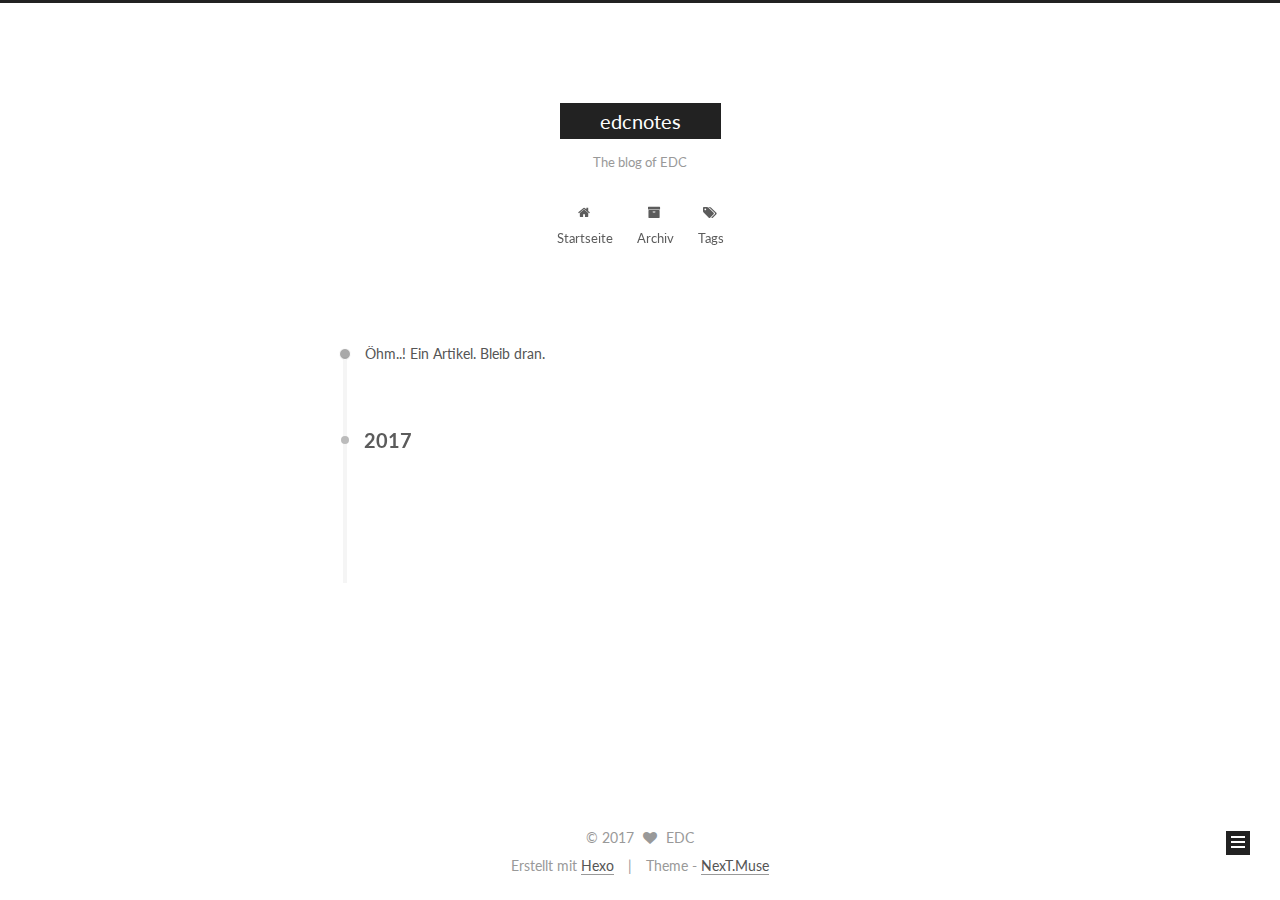
==== archives/index.html @ 9cfd295d "Site updated: 2017-06-01 08:01:40" ====
<!doctype html>



  


<html class="theme-next muse use-motion" lang="zh-CN">
<head>
  <meta charset="UTF-8"/>
<meta http-equiv="X-UA-Compatible" content="IE=edge" />
<meta name="viewport" content="width=device-width, initial-scale=1, maximum-scale=1"/>






<meta http-equiv="Cache-Control" content="no-transform" />
<meta http-equiv="Cache-Control" content="no-siteapp" />















  
  
  <link href="/lib/fancybox/source/jquery.fancybox.css?v=2.1.5" rel="stylesheet" type="text/css" />




  
  
  
  

  
    
    
  

  

  

  

  

  
    
    
    <link href="//fonts.googleapis.com/css?family=Lato:300,300italic,400,400italic,700,700italic&subset=latin,latin-ext" rel="stylesheet" type="text/css">
  






<link href="/lib/font-awesome/css/font-awesome.min.css?v=4.6.2" rel="stylesheet" type="text/css" />

<link href="/css/main.css?v=5.1.1" rel="stylesheet" type="text/css" />


  <meta name="keywords" content="Hexo, NexT" />








  <link rel="shortcut icon" type="image/x-icon" href="/favicon.ico?v=5.1.1" />






<meta name="description" content="Just testing……">
<meta property="og:type" content="website">
<meta property="og:title" content="edcnotes">
<meta property="og:url" content="http://edwccc.xyz/archives/index.html">
<meta property="og:site_name" content="edcnotes">
<meta property="og:description" content="Just testing……">
<meta name="twitter:card" content="summary">
<meta name="twitter:title" content="edcnotes">
<meta name="twitter:description" content="Just testing……">



<script type="text/javascript" id="hexo.configurations">
  var NexT = window.NexT || {};
  var CONFIG = {
    root: '/',
    scheme: 'Muse',
    sidebar: {"position":"left","display":"post","offset":12,"offset_float":0,"b2t":false,"scrollpercent":false},
    fancybox: true,
    motion: true,
    duoshuo: {
      userId: '0',
      author: 'Author'
    },
    algolia: {
      applicationID: '',
      apiKey: '',
      indexName: '',
      hits: {"per_page":10},
      labels: {"input_placeholder":"Search for Posts","hits_empty":"We didn't find any results for the search: ${query}","hits_stats":"${hits} results found in ${time} ms"}
    }
  };
</script>



  <link rel="canonical" href="http://edwccc.xyz/archives/"/>





  <title>Archiv | edcnotes</title>
</head>

<body itemscope itemtype="http://schema.org/WebPage" lang="zh-CN">

  















  
  
    
  

  <div class="container sidebar-position-left  page-archive  ">
    <div class="headband"></div>

    <header id="header" class="header" itemscope itemtype="http://schema.org/WPHeader">
      <div class="header-inner"><div class="site-brand-wrapper">
  <div class="site-meta ">
    

    <div class="custom-logo-site-title">
      <a href="/"  class="brand" rel="start">
        <span class="logo-line-before"><i></i></span>
        <span class="site-title">edcnotes</span>
        <span class="logo-line-after"><i></i></span>
      </a>
    </div>
      
        <p class="site-subtitle">The blog of EDC</p>
      
  </div>

  <div class="site-nav-toggle">
    <button>
      <span class="btn-bar"></span>
      <span class="btn-bar"></span>
      <span class="btn-bar"></span>
    </button>
  </div>
</div>

<nav class="site-nav">
  

  
    <ul id="menu" class="menu">
      
        
        <li class="menu-item menu-item-home">
          <a href="/" rel="section">
            
              <i class="menu-item-icon fa fa-fw fa-home"></i> <br />
            
            Startseite
          </a>
        </li>
      
        
        <li class="menu-item menu-item-archives">
          <a href="/archives" rel="section">
            
              <i class="menu-item-icon fa fa-fw fa-archive"></i> <br />
            
            Archiv
          </a>
        </li>
      
        
        <li class="menu-item menu-item-tags">
          <a href="/tags" rel="section">
            
              <i class="menu-item-icon fa fa-fw fa-tags"></i> <br />
            
            Tags
          </a>
        </li>
      

      
    </ul>
  

  
</nav>



 </div>
    </header>

    <main id="main" class="main">
      <div class="main-inner">
        <div class="content-wrap">
          <div id="content" class="content">
            

  <section id="posts" class="posts-collapse">
    <span class="archive-move-on"></span>

    <span class="archive-page-counter">
      
      
      
        
      
      Öhm..! Ein Artikel. Bleib dran.
    </span>

    

      
      
      

      
        
        <div class="collection-title">
          <h2 class="archive-year motion-element" id="archive-year-2017">2017</h2>
        </div>
      
      

      

  <article class="post post-type-normal" itemscope itemtype="http://schema.org/Article">
    <header class="post-header">

      <h2 class="post-title">
        
            <a class="post-title-link" href="/2017/05/30/hello-world/" itemprop="url">
              
                <span itemprop="name">Hello World</span>
              
            </a>
        
      </h2>

      <div class="post-meta">
        <time class="post-time" itemprop="dateCreated"
              datetime="2017-05-30T20:26:31+08:00"
              content="2017-05-30" >
          05-30
        </time>
      </div>

    </header>
  </article>



    

  </section>

  



          </div>
          


          

        </div>
        
          
  
  <div class="sidebar-toggle">
    <div class="sidebar-toggle-line-wrap">
      <span class="sidebar-toggle-line sidebar-toggle-line-first"></span>
      <span class="sidebar-toggle-line sidebar-toggle-line-middle"></span>
      <span class="sidebar-toggle-line sidebar-toggle-line-last"></span>
    </div>
  </div>

  <aside id="sidebar" class="sidebar">
    <div class="sidebar-inner">

      

      

      <section class="site-overview sidebar-panel sidebar-panel-active">
        <div class="site-author motion-element" itemprop="author" itemscope itemtype="http://schema.org/Person">
          <img class="site-author-image" itemprop="image"
               src="/images/avatar.gif"
               alt="EDC" />
          <p class="site-author-name" itemprop="name">EDC</p>
           
              <p class="site-description motion-element" itemprop="description">Just testing……</p>
          
        </div>
        <nav class="site-state motion-element">

          
            <div class="site-state-item site-state-posts">
              <a href="/archives">
                <span class="site-state-item-count">1</span>
                <span class="site-state-item-name">Artikel</span>
              </a>
            </div>
          

          

          

        </nav>

        

        <div class="links-of-author motion-element">
          
        </div>

        
        

        
        

        


      </section>

      

      

    </div>
  </aside>


        
      </div>
    </main>

    <footer id="footer" class="footer">
      <div class="footer-inner">
        <div class="copyright" >
  
  &copy; 
  <span itemprop="copyrightYear">2017</span>
  <span class="with-love">
    <i class="fa fa-heart"></i>
  </span>
  <span class="author" itemprop="copyrightHolder">EDC</span>
</div>


<div class="powered-by">
  Erstellt mit  <a class="theme-link" href="https://hexo.io">Hexo</a>
</div>

<div class="theme-info">
  Theme -
  <a class="theme-link" href="https://github.com/iissnan/hexo-theme-next">
    NexT.Muse
  </a>
</div>


        

        
      </div>
    </footer>

    
      <div class="back-to-top">
        <i class="fa fa-arrow-up"></i>
        
      </div>
    

  </div>

  

<script type="text/javascript">
  if (Object.prototype.toString.call(window.Promise) !== '[object Function]') {
    window.Promise = null;
  }
</script>









  












  
  <script type="text/javascript" src="/lib/jquery/index.js?v=2.1.3"></script>

  
  <script type="text/javascript" src="/lib/fastclick/lib/fastclick.min.js?v=1.0.6"></script>

  
  <script type="text/javascript" src="/lib/jquery_lazyload/jquery.lazyload.js?v=1.9.7"></script>

  
  <script type="text/javascript" src="/lib/velocity/velocity.min.js?v=1.2.1"></script>

  
  <script type="text/javascript" src="/lib/velocity/velocity.ui.min.js?v=1.2.1"></script>

  
  <script type="text/javascript" src="/lib/fancybox/source/jquery.fancybox.pack.js?v=2.1.5"></script>


  


  <script type="text/javascript" src="/js/src/utils.js?v=5.1.1"></script>

  <script type="text/javascript" src="/js/src/motion.js?v=5.1.1"></script>



  
  

  
  
    <script type="text/javascript" id="motion.page.archive">
      $('.archive-year').velocity('transition.slideLeftIn');
    </script>
  


  


  <script type="text/javascript" src="/js/src/bootstrap.js?v=5.1.1"></script>



  


  




	





  





  





  






  





  

  

  

  

  

  

</body>
</html>
---- css/main.css ----
/* normalize.css v3.0.2 | MIT License | git.io/normalize */
html {
  font-family: sans-serif; /* 1 */
  -ms-text-size-adjust: 100%; /* 2 */
  -webkit-text-size-adjust: 100%; /* 2 */
}
body {
  margin: 0;
}
article,
aside,
details,
figcaption,
figure,
footer,
header,
hgroup,
main,
menu,
nav,
section,
summary {
  display: block;
}
audio,
canvas,
progress,
video {
  display: inline-block; /* 1 */
  vertical-align: baseline; /* 2 */
}
audio:not([controls]) {
  display: none;
  height: 0;
}
[hidden],
template {
  display: none;
}
a {
  background-color: transparent;
}
a:active,
a:hover {
  outline: 0;
}
abbr[title] {
  border-bottom: 1px dotted;
}
b,
strong {
  font-weight: bold;
}
dfn {
  font-style: italic;
}
h1 {
  font-size: 2em;
  margin: 0.67em 0;
}
mark {
  background: #ff0;
  color: #000;
}
small {
  font-size: 80%;
}
sub,
sup {
  font-size: 75%;
  line-height: 0;
  position: relative;
  vertical-align: baseline;
}
sup {
  top: -0.5em;
}
sub {
  bottom: -0.25em;
}
img {
  border: 0;
}
svg:not(:root) {
  overflow: hidden;
}
figure {
  margin: 1em 40px;
}
hr {
  -moz-box-sizing: content-box;
  box-sizing: content-box;
  height: 0;
}
pre {
  overflow: auto;
}
code,
kbd,
pre,
samp {
  font-family: monospace, monospace;
  font-size: 1em;
}
button,
input,
optgroup,
select,
textarea {
  color: inherit; /* 1 */
  font: inherit; /* 2 */
  margin: 0; /* 3 */
}
button {
  overflow: visible;
}
button,
select {
  text-transform: none;
}
button,
html input[type="button"],
input[type="reset"],
input[type="submit"] {
  -webkit-appearance: button; /* 2 */
  cursor: pointer; /* 3 */
}
button[disabled],
html input[disabled] {
  cursor: default;
}
button::-moz-focus-inner,
input::-moz-focus-inner {
  border: 0;
  padding: 0;
}
input {
  line-height: normal;
}
input[type="checkbox"],
input[type="radio"] {
  box-sizing: border-box; /* 1 */
  padding: 0; /* 2 */
}
input[type="number"]::-webkit-inner-spin-button,
input[type="number"]::-webkit-outer-spin-button {
  height: auto;
}
input[type="search"] {
  -webkit-appearance: textfield; /* 1 */
  -moz-box-sizing: content-box;
  -webkit-box-sizing: content-box; /* 2 */
  box-sizing: content-box;
}
input[type="search"]::-webkit-search-cancel-button,
input[type="search"]::-webkit-search-decoration {
  -webkit-appearance: none;
}
fieldset {
  border: 1px solid #c0c0c0;
  margin: 0 2px;
  padding: 0.35em 0.625em 0.75em;
}
legend {
  border: 0; /* 1 */
  padding: 0; /* 2 */
}
textarea {
  overflow: auto;
}
optgroup {
  font-weight: bold;
}
table {
  border-collapse: collapse;
  border-spacing: 0;
}
td,
th {
  padding: 0;
}
::selection {
  background: #262a30;
  color: #fff;
}
body {
  position: relative;
  font-family: 'Lato', "PingFang SC", "Microsoft YaHei", sans-serif;
  font-size: 14px;
  line-height: 2;
  color: #555;
  background: #fff;
}
@media (max-width: 767px) {
  body {
    padding-right: 0 !important;
  }
}
@media (min-width: 768px) and (max-width: 991px) {
  body {
    padding-right: 0 !important;
  }
}
@media (min-width: 1600px) {
  body {
    font-size: 16px;
  }
}
h1,
h2,
h3,
h4,
h5,
h6 {
  margin: 0;
  padding: 0;
  font-weight: bold;
  line-height: 1.5;
  font-family: 'Lato', "PingFang SC", "Microsoft YaHei", sans-serif;
}
h2,
h3,
h4,
h5,
h6 {
  margin: 20px 0 15px;
}
h1 {
  font-size: 22px;
}
@media (max-width: 767px) {
  h1 {
    font-size: 18px;
  }
}
h2 {
  font-size: 20px;
}
@media (max-width: 767px) {
  h2 {
    font-size: 16px;
  }
}
h3 {
  font-size: 18px;
}
@media (max-width: 767px) {
  h3 {
    font-size: 14px;
  }
}
h4 {
  font-size: 16px;
}
@media (max-width: 767px) {
  h4 {
    font-size: 12px;
  }
}
h5 {
  font-size: 14px;
}
@media (max-width: 767px) {
  h5 {
    font-size: 10px;
  }
}
h6 {
  font-size: 12px;
}
@media (max-width: 767px) {
  h6 {
    font-size: 8px;
  }
}
p {
  margin: 0 0 25px 0;
}
a {
  color: #555;
  text-decoration: none;
  border-bottom: 1px solid #999;
  word-wrap: break-word;
}
a:hover {
  color: #222;
  border-bottom-color: #222;
}
blockquote {
  margin: 0;
  padding: 0;
}
img {
  display: block;
  margin: auto;
  max-width: 100%;
  height: auto;
}
hr {
  margin: 40px 0;
  height: 3px;
  border: none;
  background-color: #ddd;
  background-image: repeating-linear-gradient(-45deg, #fff, #fff 4px, transparent 4px, transparent 8px);
}
blockquote {
  padding: 0 15px;
  color: #666;
  border-left: 4px solid #ddd;
}
blockquote cite::before {
  content: "-";
  padding: 0 5px;
}
dt {
  font-weight: 700;
}
dd {
  margin: 0;
  padding: 0;
}
.text-left {
  text-align: left;
}
.text-center {
  text-align: center;
}
.text-right {
  text-align: right;
}
.text-justify {
  text-align: justify;
}
.text-nowrap {
  white-space: nowrap;
}
.text-lowercase {
  text-transform: lowercase;
}
.text-uppercase {
  text-transform: uppercase;
}
.text-capitalize {
  text-transform: capitalize;
}
.center-block {
  display: block;
  margin-left: auto;
  margin-right: auto;
}
.clearfix:before,
.clearfix:after {
  content: " ";
  display: table;
}
.clearfix:after {
  clear: both;
}
.pullquote {
  width: 45%;
}
.pullquote.left {
  float: left;
  margin-left: 5px;
  margin-right: 10px;
}
.pullquote.right {
  float: right;
  margin-left: 10px;
  margin-right: 5px;
}
.affix.affix.affix {
  position: fixed;
}
.translation {
  margin-top: -20px;
  font-size: 14px;
  color: #999;
}
.scrollbar-measure {
  width: 100px;
  height: 100px;
  overflow: scroll;
  position: absolute;
  top: -9999px;
}
.use-motion .motion-element {
  opacity: 0;
}
table {
  margin: 20px 0;
  width: 100%;
  border-collapse: collapse;
  border-spacing: 0;
  border: 1px solid #ddd;
  font-size: 14px;
  table-layout: fixed;
  word-wrap: break-all;
}
table>tbody>tr:nth-of-type(odd) {
  background-color: #f9f9f9;
}
table>tbody>tr:hover {
  background-color: #f5f5f5;
}
caption,
th,
td {
  padding: 8px;
  text-align: left;
  vertical-align: middle;
  font-weight: normal;
}
th,
td {
  border-bottom: 3px solid #ddd;
  border-right: 1px solid #eee;
}
th {
  padding-bottom: 10px;
  font-weight: 700;
}
td {
  border-bottom-width: 1px;
}
html,
body {
  height: 100%;
}
.container {
  position: relative;
  min-height: 100%;
}
.header-inner {
  margin: 0 auto;
  padding: 100px 0 70px;
  width: 700px;
}
@media (min-width: 1600px) {
  .container .header-inner {
    width: 900px;
  }
}
.main {
  padding-bottom: 150px;
}
.main-inner {
  margin: 0 auto;
  width: 700px;
}
@media (min-width: 1600px) {
  .container .main-inner {
    width: 900px;
  }
}
.footer {
  position: absolute;
  left: 0;
  bottom: 0;
  width: 100%;
  min-height: 50px;
}
.footer-inner {
  box-sizing: border-box;
  margin: 20px auto;
  width: 700px;
}
@media (min-width: 1600px) {
  .container .footer-inner {
    width: 900px;
  }
}
pre,
.highlight {
  overflow: auto;
  margin: 20px 0;
  padding: 0;
  font-size: 13px;
  color: #4d4d4c;
  background: #f7f7f7;
  line-height: 1.6;
}
pre,
code {
  font-family: consolas, Menlo, "PingFang SC", "Microsoft YaHei", monospace;
}
code {
  padding: 2px 4px;
  word-wrap: break-word;
  color: #555;
  background: #eee;
  border-radius: 3px;
  font-size: 13px;
}
pre code {
  padding: 0;
  color: #4d4d4c;
  background: none;
  text-shadow: none;
}
.highlight {
  border-radius: 1px;
}
.highlight pre {
  border: none;
  margin: 0;
  padding: 10px 0;
}
.highlight table {
  margin: 0;
  width: auto;
  border: none;
}
.highlight td {
  border: none;
  padding: 0;
}
.highlight figcaption {
  font-size: 1em;
  color: #4d4d4c;
  line-height: 1em;
  margin-bottom: 1em;
}
.highlight figcaption:before,
.highlight figcaption:after {
  content: " ";
  display: table;
}
.highlight figcaption:after {
  clear: both;
}
.highlight figcaption a {
  float: right;
  color: #4d4d4c;
}
.highlight figcaption a:hover {
  border-bottom-color: #4d4d4c;
}
.highlight .gutter pre {
  padding-left: 10px;
  padding-right: 10px;
  color: #869194;
  text-align: right;
  background-color: #eff2f3;
}
.highlight .code pre {
  width: 100%;
  padding-left: 10px;
  padding-right: 10px;
  background-color: #f7f7f7;
}
.highlight .line {
  height: 20px;
}
.gutter {
  -webkit-user-select: none;
  -moz-user-select: none;
  -ms-user-select: none;
  user-select: none;
}
.gist table {
  width: auto;
}
.gist table td {
  border: none;
}
pre .deletion {
  background: #fdd;
}
pre .addition {
  background: #dfd;
}
pre .meta {
  color: #8959a8;
}
pre .comment {
  color: #8e908c;
}
pre .variable,
pre .attribute,
pre .tag,
pre .regexp,
pre .ruby .constant,
pre .xml .tag .title,
pre .xml .pi,
pre .xml .doctype,
pre .html .doctype,
pre .css .id,
pre .css .class,
pre .css .pseudo {
  color: #c82829;
}
pre .number,
pre .preprocessor,
pre .built_in,
pre .literal,
pre .params,
pre .constant,
pre .command {
  color: #f5871f;
}
pre .ruby .class .title,
pre .css .rules .attribute,
pre .string,
pre .value,
pre .inheritance,
pre .header,
pre .ruby .symbol,
pre .xml .cdata,
pre .special,
pre .number,
pre .formula {
  color: #718c00;
}
pre .title,
pre .css .hexcolor {
  color: #3e999f;
}
pre .function,
pre .python .decorator,
pre .python .title,
pre .ruby .function .title,
pre .ruby .title .keyword,
pre .perl .sub,
pre .javascript .title,
pre .coffeescript .title {
  color: #4271ae;
}
pre .keyword,
pre .javascript .function {
  color: #8959a8;
}
.full-image.full-image.full-image {
  border: none;
  max-width: 100%;
  width: auto;
  margin: 20px auto;
}
@media (min-width: 992px) {
  .full-image.full-image.full-image {
    max-width: none;
    width: 110%;
    margin: 25px -5%;
  }
}
.blockquote-center,
.page-home .post-type-quote blockquote,
.page-post-detail .post-type-quote blockquote {
  position: relative;
  margin: 40px 0;
  padding: 0;
  border-left: none;
  text-align: center;
}
.blockquote-center::before,
.page-home .post-type-quote blockquote::before,
.page-post-detail .post-type-quote blockquote::before,
.blockquote-center::after,
.page-home .post-type-quote blockquote::after,
.page-post-detail .post-type-quote blockquote::after {
  position: absolute;
  content: ' ';
  display: block;
  width: 100%;
  height: 24px;
  opacity: 0.2;
  background-repeat: no-repeat;
  background-position: 0 -6px;
  background-size: 22px 22px;
}
.blockquote-center::before,
.page-home .post-type-quote blockquote::before,
.page-post-detail .post-type-quote blockquote::before {
  top: -20px;
  background-image: url("../images/quote-l.svg");
  border-top: 1px solid #ccc;
}
.blockquote-center::after,
.page-home .post-type-quote blockquote::after,
.page-post-detail .post-type-quote blockquote::after {
  bottom: -20px;
  background-image: url("../images/quote-r.svg");
  border-bottom: 1px solid #ccc;
  background-position: 100% 8px;
}
.blockquote-center p,
.page-home .post-type-quote blockquote p,
.page-post-detail .post-type-quote blockquote p,
.blockquote-center div,
.page-home .post-type-quote blockquote div,
.page-post-detail .post-type-quote blockquote div {
  text-align: center;
}
.post .post-body .group-picture img {
  box-sizing: border-box;
  padding: 0 3px;
  border: none;
}
.post .group-picture-row {
  overflow: hidden;
  margin-top: 6px;
}
.post .group-picture-row:first-child {
  margin-top: 0;
}
.post .group-picture-column {
  float: left;
}
.page-post-detail .post-body .group-picture-column {
  float: none;
  margin-top: 10px;
  width: auto !important;
}
.page-post-detail .post-body .group-picture-column img {
  margin: 0 auto;
}
.page-archive .group-picture-container {
  overflow: hidden;
}
.page-archive .group-picture-row {
  float: left;
}
.page-archive .group-picture-row:first-child {
  margin-top: 6px;
}
.page-archive .group-picture-column {
  max-width: 150px;
  max-height: 150px;
}
.note {
  padding: 20px;
  margin: 20px 0;
  border: 1px solid #eee;
  border-left-width: 5px;
  border-radius: 3px;
}
.note h2,
.note h3,
.note h4,
.note h5,
.note h6 {
  margin-top: 0;
  margin-bottom: 5px;
}
.note p:last-child {
  margin-bottom: 0;
}
.note code {
  border-radius: 3px;
}
.note+.note {
  margin-top: -5px;
}
.default {
  border-left-color: #777;
}
.default h2,
.default h3,
.default h4,
.default h5,
.default h6 {
  color: #777;
}
.primary {
  border-left-color: #428bca;
}
.primary h2,
.primary h3,
.primary h4,
.primary h5,
.primary h6 {
  color: #428bca;
}
.success {
  border-left-color: #5cb85c;
}
.success h2,
.success h3,
.success h4,
.success h5,
.success h6 {
  color: #5cb85c;
}
.danger {
  border-left-color: #d9534f;
}
.danger h2,
.danger h3,
.danger h4,
.danger h5,
.danger h6 {
  color: #d9534f;
}
.warning {
  border-left-color: #f0ad4e;
}
.warning h2,
.warning h3,
.warning h4,
.warning h5,
.warning h6 {
  color: #f0ad4e;
}
.info {
  border-left-color: #5bc0de;
}
.info h2,
.info h3,
.info h4,
.info h5,
.info h6 {
  color: #5bc0de;
}
.btn {
  display: inline-block;
  padding: 0 20px;
  font-size: 14px;
  color: #fff;
  background: #222;
  border: 2px solid #222;
  text-decoration: none;
  border-radius: 0;
  transition-property: background-color;
  transition-duration: 0.2s;
  transition-timing-function: ease-in-out;
  transition-delay: 0s;
}
.btn:hover,
.post-button .btn:hover {
  border-color: #222;
  color: #222;
  background: #fff;
}
.btn-bar {
  display: block;
  width: 22px;
  height: 2px;
  background: #555;
  border-radius: 1px;
}
.btn-bar+.btn-bar {
  margin-top: 4px;
}
.pagination {
  margin: 120px 0 40px;
  text-align: center;
  border-top: 1px solid #eee;
}
.page-number-basic,
.pagination .prev,
.pagination .next,
.pagination .page-number,
.pagination .space {
  display: inline-block;
  position: relative;
  top: -1px;
  margin: 0 10px;
  padding: 0 10px;
  line-height: 30px;
}
@media (max-width: 767px) {
  .page-number-basic,
  .pagination .prev,
  .pagination .next,
  .pagination .page-number,
  .pagination .space {
    margin: 0 5px;
  }
}
.pagination .prev,
.pagination .next,
.pagination .page-number {
  border-bottom: 0;
  border-top: 1px solid #eee;
  transition-property: border-color;
  transition-duration: 0.2s;
  transition-timing-function: ease-in-out;
  transition-delay: 0s;
}
.pagination .prev:hover,
.pagination .next:hover,
.pagination .page-number:hover {
  border-top-color: #222;
}
.pagination .space {
  padding: 0;
  margin: 0;
}
.pagination .prev {
  margin-left: 0;
}
.pagination .next {
  margin-right: 0;
}
.pagination .page-number.current {
  color: #fff;
  background: #ccc;
  border-top-color: #ccc;
}
@media (max-width: 767px) {
  .pagination {
    border-top: none;
  }
  .pagination .prev,
  .pagination .next,
  .pagination .page-number {
    margin-bottom: 10px;
    border-top: 0;
    border-bottom: 1px solid #eee;
  }
  .pagination .prev:hover,
  .pagination .next:hover,
  .pagination .page-number:hover {
    border-bottom-color: #222;
  }
}
.comments {
  margin: 60px 20px 0;
}
.tag-cloud {
  text-align: center;
}
.tag-cloud a {
  display: inline-block;
  margin: 10px;
}
.back-to-top {
  box-sizing: border-box;
  position: fixed;
  bottom: -100px;
  right: 30px;
  z-index: 1050;
  padding: 0 6px;
  width: 24px;
  background: #222;
  font-size: 12px;
  opacity: 1;
  color: #fff;
  cursor: pointer;
  text-align: center;
  -webkit-transform: translateZ(0);
  transition-property: bottom;
  transition-duration: 0.2s;
  transition-timing-function: ease-in-out;
  transition-delay: 0s;
}
@media (max-width: 767px) {
  .back-to-top {
    display: none;
  }
}
@media (min-width: 768px) and (max-width: 991px) {
  .back-to-top {
    display: none;
  }
}
.back-to-top.back-to-top-on {
  bottom: 19px;
}
.header {
  background: transparent;
}
.header-inner {
  position: relative;
}
.headband {
  height: 3px;
  background: #222;
}
.site-meta {
  margin: 0;
  text-align: center;
}
@media (max-width: 767px) {
  .site-meta {
    text-align: center;
  }
}
.brand {
  position: relative;
  display: inline-block;
  padding: 0 40px;
  color: #fff;
  background: #222;
  border-bottom: none;
}
.brand:hover {
  color: #fff;
}
.logo {
  display: inline-block;
  margin-right: 5px;
  line-height: 36px;
  vertical-align: top;
}
.site-title {
  display: inline-block;
  vertical-align: top;
  line-height: 36px;
  font-size: 20px;
  font-weight: normal;
  font-family: 'Lato', "PingFang SC", "Microsoft YaHei", sans-serif;
}
.site-subtitle {
  margin-top: 10px;
  font-size: 13px;
  color: #999;
}
.use-motion .brand {
  opacity: 0;
}
.use-motion .logo,
.use-motion .site-title,
.use-motion .site-subtitle {
  opacity: 0;
  position: relative;
  top: -10px;
}
.site-nav-toggle {
  display: none;
  position: absolute;
  top: 10px;
  left: 10px;
}
@media (max-width: 767px) {
  .site-nav-toggle {
    display: block;
  }
}
.site-nav-toggle button {
  margin-top: 2px;
  padding: 9px 10px;
  background: transparent;
  border: none;
}
@media (max-width: 767px) {
  .site-nav {
    display: none;
    margin: 0 -10px;
    padding: 0 10px;
    clear: both;
    border-top: 1px solid #ddd;
  }
}
@media (min-width: 768px) and (max-width: 991px) {
  .site-nav {
    display: block !important;
  }
}
@media (min-width: 992px) {
  .site-nav {
    display: block !important;
  }
}
.menu {
  margin-top: 20px;
  padding-left: 0;
  text-align: center;
}
.menu .menu-item {
  display: inline-block;
  margin: 0 10px;
  list-style: none;
}
@media screen and (max-width: 767px) {
  .menu .menu-item {
    margin-top: 10px;
  }
}
.menu .menu-item a {
  display: block;
  font-size: 13px;
  line-height: inherit;
  border-bottom: 1px solid transparent;
  transition-property: border-color;
  transition-duration: 0.2s;
  transition-timing-function: ease-in-out;
  transition-delay: 0s;
}
.menu .menu-item a:hover {
  border-bottom-color: #222;
}
.menu .menu-item .fa {
  margin-right: 5px;
}
.use-motion .menu-item {
  opacity: 0;
}
.post-body {
  font-family: 'Lato', "PingFang SC", "Microsoft YaHei", sans-serif;
}
@media (max-width: 767px) {
  .post-body {
    word-break: break-word;
  }
}
.post-body .fancybox img {
  display: block !important;
  margin: 0 auto;
  cursor: pointer;
  cursor: zoom-in;
  cursor: -webkit-zoom-in;
}
.post-body .image-caption,
.post-body .figure .caption {
  margin: 10px auto 15px;
  text-align: center;
  font-size: 14px;
  color: #999;
  font-weight: bold;
  line-height: 1;
}
.post-sticky-flag {
  display: inline-block;
  font-size: 16px;
  -ms-transform: rotate(30deg);
  -webkit-transform: rotate(30deg);
  -moz-transform: rotate(30deg);
  -ms-transform: rotate(30deg);
  -o-transform: rotate(30deg);
  transform: rotate(30deg);
}
.posts-expand {
  padding-top: 40px;
}
@media (max-width: 767px) {
  .posts-expand {
    margin: 0 20px;
  }
  .post-body pre {
    padding: 10px;
  }
  .post-body pre .gutter pre {
    padding-right: 10px;
  }
  .post-body .highlight {
    margin-left: 0px;
    margin-right: 0px;
    padding: 0;
  }
  .post-body .highlight .gutter pre {
    padding-right: 10px;
  }
}
@media (min-width: 992px) {
  .posts-expand .post-body {
    text-align: justify;
  }
}
.posts-expand .post-body h2,
.posts-expand .post-body h3,
.posts-expand .post-body h4,
.posts-expand .post-body h5,
.posts-expand .post-body h6 {
  padding-top: 10px;
}
.posts-expand .post-body h2 .header-anchor,
.posts-expand .post-body h3 .header-anchor,
.posts-expand .post-body h4 .header-anchor,
.posts-expand .post-body h5 .header-anchor,
.posts-expand .post-body h6 .header-anchor {
  float: right;
  margin-left: 10px;
  color: #ccc;
  border-bottom-style: none;
  visibility: hidden;
}
.posts-expand .post-body h2 .header-anchor:hover,
.posts-expand .post-body h3 .header-anchor:hover,
.posts-expand .post-body h4 .header-anchor:hover,
.posts-expand .post-body h5 .header-anchor:hover,
.posts-expand .post-body h6 .header-anchor:hover {
  color: inherit;
}
.posts-expand .post-body h2:hover .header-anchor,
.posts-expand .post-body h3:hover .header-anchor,
.posts-expand .post-body h4:hover .header-anchor,
.posts-expand .post-body h5:hover .header-anchor,
.posts-expand .post-body h6:hover .header-anchor {
  visibility: visible;
}
.posts-expand .post-body ul li {
  list-style: circle;
}
.posts-expand .post-body img {
  box-sizing: border-box;
  margin: auto;
  padding: 3px;
  border: 1px solid #ddd;
}
.posts-expand .fancybox img {
  margin: 0 auto;
}
@media (max-width: 767px) {
  .posts-collapse {
    margin: 0 20px;
  }
  .posts-collapse .post-title,
  .posts-collapse .post-meta {
    display: block;
    width: auto;
    text-align: left;
  }
}
.posts-collapse {
  position: relative;
  z-index: 1010;
  margin-left: 55px;
}
.posts-collapse::after {
  content: " ";
  position: absolute;
  top: 20px;
  left: 0;
  margin-left: -2px;
  width: 4px;
  height: 100%;
  background: #f5f5f5;
  z-index: -1;
}
@media (max-width: 767px) {
  .posts-collapse {
    margin: 0 20px;
  }
}
.posts-collapse .collection-title {
  position: relative;
  margin: 60px 0;
}
.posts-collapse .collection-title h1,
.posts-collapse .collection-title h2 {
  margin-left: 20px;
}
.posts-collapse .collection-title small {
  color: #bbb;
  margin-left: 5px;
}
.posts-collapse .collection-title::before {
  content: " ";
  position: absolute;
  left: 0;
  top: 50%;
  margin-left: -4px;
  margin-top: -4px;
  width: 8px;
  height: 8px;
  background: #bbb;
  border-radius: 50%;
}
.posts-collapse .post {
  margin: 30px 0;
}
.posts-collapse .post-header {
  position: relative;
  transition-duration: 0.2s;
  transition-timing-function: ease-in-out;
  transition-delay: 0s;
  transition-property: border;
  border-bottom: 1px dashed #ccc;
}
.posts-collapse .post-header::before {
  content: " ";
  position: absolute;
  left: 0;
  top: 12px;
  width: 6px;
  height: 6px;
  margin-left: -4px;
  background: #bbb;
  border-radius: 50%;
  border: 1px solid #fff;
  transition-duration: 0.2s;
  transition-timing-function: ease-in-out;
  transition-delay: 0s;
  transition-property: background;
}
.posts-collapse .post-header:hover {
  border-bottom-color: #666;
}
.posts-collapse .post-header:hover::before {
  background: #222;
}
.posts-collapse .post-meta {
  position: absolute;
  font-size: 12px;
  left: 20px;
  top: 5px;
}
.posts-collapse .post-comments-count {
  display: none;
}
.posts-collapse .post-title {
  margin-left: 60px;
  font-size: 16px;
  font-weight: normal;
  line-height: inherit;
}
.posts-collapse .post-title::after {
  margin-left: 3px;
  opacity: 0.6;
}
.posts-collapse .post-title a {
  color: #666;
  border-bottom: none;
}
.page-home .post-type-quote .post-header,
.page-post-detail .post-type-quote .post-header,
.page-home .post-type-quote .post-tags,
.page-post-detail .post-type-quote .post-tags {
  display: none;
}
.posts-expand .post-title {
  font-size: 26px;
  text-align: center;
  word-break: break-word;
  font-weight: 400;
}
@media (max-width: 767px) {
  .posts-expand .post-title {
    font-size: 22px;
  }
}
.posts-expand .post-title-link {
  display: inline-block;
  position: relative;
  color: #555;
  border-bottom: none;
  line-height: 1.2;
  vertical-align: top;
}
.posts-expand .post-title-link::before {
  content: "";
  position: absolute;
  width: 100%;
  height: 2px;
  bottom: 0;
  left: 0;
  background-color: #000;
  visibility: hidden;
  -webkit-transform: scaleX(0);
  -moz-transform: scaleX(0);
  -ms-transform: scaleX(0);
  -o-transform: scaleX(0);
  transform: scaleX(0);
  transition-duration: 0.2s;
  transition-timing-function: ease-in-out;
  transition-delay: 0s;
}
.posts-expand .post-title-link:hover::before {
  visibility: visible;
  -webkit-transform: scaleX(1);
  -moz-transform: scaleX(1);
  -ms-transform: scaleX(1);
  -o-transform: scaleX(1);
  transform: scaleX(1);
}
.posts-expand .post-title-link .fa {
  font-size: 16px;
}
.posts-expand .post-meta {
  margin: 3px 0 60px 0;
  color: #999;
  font-family: 'Lato', "PingFang SC", "Microsoft YaHei", sans-serif;
  font-size: 12px;
  text-align: center;
}
.posts-expand .post-meta .post-category-list {
  display: inline-block;
  margin: 0;
  padding: 3px;
}
.posts-expand .post-meta .post-category-list-link {
  color: #999;
}
.posts-expand .post-meta .post-description {
  font-size: 14px;
  margin-top: 2px;
}
.post-wordcount {
  display: inline-block;
}
.post-meta-divider {
  margin: 0 0.5em;
}
.post-meta-item-icon {
  margin-right: 3px;
}
@media (min-width: 768px) and (max-width: 991px) {
  .post-meta-item-icon {
    display: inline-block;
  }
}
@media (max-width: 767px) {
  .post-meta-item-icon {
    display: inline-block;
  }
}
@media (min-width: 768px) and (max-width: 991px) {
  .post-meta-item-text {
    display: none;
  }
}
@media (max-width: 767px) {
  .post-meta-item-text {
    display: none;
  }
}
@media (max-width: 767px) {
  .posts-expand .post-comments-count {
    display: none;
  }
}
.post-button {
  margin-top: 50px;
}
.post-button .btn {
  color: #fff;
  font-size: 14px;
  background: #222;
  border-radius: 0;
  line-height: 2;
  margin: 0 4px 8px 4px;
}
.post-button .fa-fw {
  width: 1.285714285714286em;
  text-align: left;
}
.posts-expand .post-tags {
  margin-top: 40px;
  text-align: center;
}
.posts-expand .post-tags a {
  display: inline-block;
  margin-right: 10px;
  font-size: 13px;
}
.post-nav {
  display: table;
  margin-top: 15px;
  width: 100%;
  border-top: 1px solid #eee;
}
.post-nav-divider {
  display: table-cell;
  width: 10%;
}
.post-nav-item {
  display: table-cell;
  padding: 10px 0 0 0;
  width: 45%;
  vertical-align: top;
}
.post-nav-item a {
  position: relative;
  display: block;
  line-height: 25px;
  font-size: 14px;
  color: #555;
  border-bottom: none;
}
.post-nav-item a:hover {
  color: #222;
  border-bottom: none;
}
.post-nav-item a:active {
  top: 2px;
}
.post-nav-item .fa {
  position: absolute;
  top: 8px;
  left: 0;
  font-size: 12px;
}
.post-nav-next a {
  padding-left: 15px;
}
.post-nav-prev {
  text-align: right;
}
.post-nav-prev a {
  padding-right: 15px;
}
.post-nav-prev .fa {
  right: 0;
  left: auto;
}
.posts-expand .post-eof {
  display: block;
  margin: 80px auto 60px;
  width: 8%;
  height: 1px;
  background: #ccc;
  text-align: center;
}
.post:last-child .post-eof.post-eof.post-eof {
  display: none;
}
.post-gallery {
  display: table;
  table-layout: fixed;
  width: 100%;
  border-collapse: separate;
}
.post-gallery-row {
  display: table-row;
}
.post-gallery .post-gallery-img {
  display: table-cell;
  text-align: center;
  vertical-align: middle;
  border: none;
}
.post-gallery .post-gallery-img img {
  max-width: 100%;
  max-height: 100%;
  border: none;
}
.fancybox-close,
.fancybox-close:hover {
  border: none;
}
.sidebar {
  position: fixed;
  right: 0;
  top: 0;
  bottom: 0;
  width: 0;
  z-index: 1040;
  box-shadow: inset 0 2px 6px #000;
  background: #222;
  -webkit-transform: translateZ(0);
}
.sidebar a {
  color: #999;
  border-bottom-color: #555;
}
.sidebar a:hover {
  color: #eee;
}
@media (min-width: 768px) and (max-width: 991px) {
  .sidebar {
    display: none !important;
  }
}
@media (max-width: 767px) {
  .sidebar {
    display: none !important;
  }
}
.sidebar-inner {
  position: relative;
  padding: 20px 10px;
  color: #999;
  text-align: center;
}
.sidebar-toggle {
  position: fixed;
  right: 30px;
  bottom: 45px;
  width: 14px;
  height: 14px;
  padding: 5px;
  background: #222;
  line-height: 0;
  z-index: 1050;
  cursor: pointer;
  -webkit-transform: translateZ(0);
}
@media (min-width: 768px) and (max-width: 991px) {
  .sidebar-toggle {
    display: none;
  }
}
@media (max-width: 767px) {
  .sidebar-toggle {
    display: none;
  }
}
.sidebar-toggle-line {
  position: relative;
  display: inline-block;
  vertical-align: top;
  height: 2px;
  width: 100%;
  background: #fff;
  margin-top: 3px;
}
.sidebar-toggle-line:first-child {
  margin-top: 0;
}
.site-author-image {
  display: block;
  margin: 0 auto;
  padding: 2px;
  max-width: 96px;
  height: auto;
  border: 2px solid #333;
}
.site-author-name {
  margin: 5px 0 0;
  text-align: center;
  color: #f5f5f5;
  font-weight: normal;
}
.site-description {
  margin-top: 5px;
  text-align: center;
  font-size: 14px;
  color: #999;
}
.site-state {
  overflow: hidden;
  line-height: 1.4;
  white-space: nowrap;
  text-align: center;
}
.site-state-item {
  display: inline-block;
  padding: 0 15px;
  border-left: 1px solid #333;
}
.site-state-item:first-child {
  border-left: none;
}
.site-state-item a {
  border-bottom: none;
}
.site-state-item-count {
  display: block;
  text-align: center;
  color: inherit;
  font-weight: 600;
  font-size: 18px;
}
.site-state-item-name {
  font-size: 13px;
  color: inherit;
}
.feed-link {
  margin-top: 20px;
}
.feed-link a {
  display: inline-block;
  padding: 0 15px;
  color: #fc6423;
  border: 1px solid #fc6423;
  border-radius: 4px;
}
.feed-link a i {
  color: #fc6423;
  font-size: 14px;
}
.feed-link a:hover {
  color: #fff;
  background: #fc6423;
}
.feed-link a:hover i {
  color: #fff;
}
.links-of-author {
  margin-top: 20px;
}
.links-of-author a {
  display: inline-block;
  vertical-align: middle;
  margin-right: 10px;
  margin-bottom: 10px;
  border-bottom-color: #555;
  font-size: 13px;
}
.links-of-author a:before {
  display: inline-block;
  vertical-align: middle;
  margin-right: 3px;
  content: " ";
  width: 4px;
  height: 4px;
  border-radius: 50%;
  background: #0f88ff;
}
.links-of-blogroll {
  font-size: 13px;
}
.links-of-blogroll-title {
  margin-top: 20px;
  font-size: 14px;
  font-weight: 600;
}
.links-of-blogroll-list {
  margin: 0;
  padding: 0;
  list-style: none;
}
.links-of-blogroll-item {
  padding: 2px 10px;
}
.sidebar-nav {
  margin: 0 0 20px;
  padding-left: 0;
}
.sidebar-nav li {
  display: inline-block;
  cursor: pointer;
  border-bottom: 1px solid transparent;
  font-size: 14px;
  color: #555;
}
.sidebar-nav li:hover {
  color: #f5f5f5;
}
.page-post-detail .sidebar-nav-toc {
  padding: 0 5px;
}
.page-post-detail .sidebar-nav-overview {
  margin-left: 10px;
}
.sidebar-nav .sidebar-nav-active {
  color: #87daff;
  border-bottom-color: #87daff;
}
.sidebar-nav .sidebar-nav-active:hover {
  color: #87daff;
}
.sidebar-panel {
  display: none;
}
.sidebar-panel-active {
  display: block;
}
.post-toc-empty {
  font-size: 14px;
  color: #666;
}
.post-toc-wrap {
  overflow: hidden;
}
.post-toc {
  overflow: auto;
}
.post-toc ol {
  margin: 0;
  padding: 0 2px 5px 10px;
  text-align: left;
  list-style: none;
  font-size: 14px;
}
.post-toc ol > ol {
  padding-left: 0;
}
.post-toc ol a {
  transition-duration: 0.2s;
  transition-timing-function: ease-in-out;
  transition-delay: 0s;
  transition-property: all;
  color: #999;
  border-bottom-color: #555;
}
.post-toc ol a:hover {
  color: #ccc;
  border-bottom-color: #ccc;
}
.post-toc .nav-item {
  overflow: hidden;
  text-overflow: ellipsis;
  white-space: nowrap;
  line-height: 1.8;
}
.post-toc .nav .nav-child {
  display: none;
}
.post-toc .nav .active > .nav-child {
  display: block;
}
.post-toc .nav .active-current > .nav-child {
  display: block;
}
.post-toc .nav .active-current > .nav-child > .nav-item {
  display: block;
}
.post-toc .nav .active > a {
  color: #87daff;
  border-bottom-color: #87daff;
}
.post-toc .nav .active-current > a {
  color: #87daff;
}
.post-toc .nav .active-current > a:hover {
  color: #87daff;
}
.footer {
  font-size: 14px;
  color: #999;
}
.footer img {
  border: none;
}
.footer-inner {
  text-align: center;
}
.with-love {
  display: inline-block;
  margin: 0 5px;
}
.powered-by,
.theme-info {
  display: inline-block;
}
.powered-by {
  margin-right: 10px;
}
.powered-by::after {
  content: "|";
  padding-left: 10px;
}
.cc-license {
  margin-top: 10px;
  text-align: center;
}
.cc-license .cc-opacity {
  opacity: 0.7;
  border-bottom: none;
}
.cc-license .cc-opacity:hover {
  opacity: 0.9;
}
.cc-license img {
  display: inline-block;
}
.theme-next #ds-thread #ds-reset {
  color: #555;
}
.theme-next #ds-thread #ds-reset .ds-replybox {
  margin-bottom: 30px;
}
.theme-next #ds-thread #ds-reset .ds-replybox .ds-avatar,
.theme-next #ds-reset .ds-avatar img {
  box-shadow: none;
}
.theme-next #ds-thread #ds-reset .ds-textarea-wrapper {
  border-color: #c7d4e1;
  background: none;
  border-top-right-radius: 3px;
  border-top-left-radius: 3px;
}
.theme-next #ds-thread #ds-reset .ds-textarea-wrapper textarea {
  height: 60px;
}
.theme-next #ds-reset .ds-rounded-top {
  border-radius: 0;
}
.theme-next #ds-thread #ds-reset .ds-post-toolbar {
  box-sizing: border-box;
  border: 1px solid #c7d4e1;
  background: #f6f8fa;
}
.theme-next #ds-thread #ds-reset .ds-post-options {
  height: 40px;
  border: none;
  background: none;
}
.theme-next #ds-thread #ds-reset .ds-toolbar-buttons {
  top: 11px;
}
.theme-next #ds-thread #ds-reset .ds-sync {
  top: 5px;
}
.theme-next #ds-thread #ds-reset .ds-post-button {
  top: 4px;
  right: 5px;
  width: 90px;
  height: 30px;
  border: 1px solid #c5ced7;
  border-radius: 3px;
  background-image: linear-gradient(#fbfbfc, #f5f7f9);
  color: #60676d;
}
.theme-next #ds-thread #ds-reset .ds-post-button:hover {
  background-position: 0 -30px;
  color: #60676d;
}
.theme-next #ds-thread #ds-reset .ds-comments-info {
  padding: 10px 0;
}
.theme-next #ds-thread #ds-reset .ds-sort {
  display: none;
}
.theme-next #ds-thread #ds-reset li.ds-tab a.ds-current {
  border: none;
  background: #f6f8fa;
  color: #60676d;
}
.theme-next #ds-thread #ds-reset li.ds-tab a.ds-current:hover {
  background-color: #e9f0f7;
  color: #60676d;
}
.theme-next #ds-thread #ds-reset li.ds-tab a {
  border-radius: 2px;
  padding: 5px;
}
.theme-next #ds-thread #ds-reset .ds-login-buttons p {
  color: #999;
  line-height: 36px;
}
.theme-next #ds-thread #ds-reset .ds-login-buttons .ds-service-list li {
  height: 28px;
}
.theme-next #ds-thread #ds-reset .ds-service-list a {
  background: none;
  padding: 5px;
  border: 1px solid;
  border-radius: 3px;
  text-align: center;
}
.theme-next #ds-thread #ds-reset .ds-service-list a:hover {
  color: #fff;
  background: #666;
}
.theme-next #ds-thread #ds-reset .ds-service-list .ds-weibo {
  color: #fc9b00;
  border-color: #fc9b00;
}
.theme-next #ds-thread #ds-reset .ds-service-list .ds-weibo:hover {
  background: #fc9b00;
}
.theme-next #ds-thread #ds-reset .ds-service-list .ds-qq {
  color: #60a3ec;
  border-color: #60a3ec;
}
.theme-next #ds-thread #ds-reset .ds-service-list .ds-qq:hover {
  background: #60a3ec;
}
.theme-next #ds-thread #ds-reset .ds-service-list .ds-renren {
  color: #2e7ac4;
  border-color: #2e7ac4;
}
.theme-next #ds-thread #ds-reset .ds-service-list .ds-renren:hover {
  background: #2e7ac4;
}
.theme-next #ds-thread #ds-reset .ds-service-list .ds-douban {
  color: #37994c;
  border-color: #37994c;
}
.theme-next #ds-thread #ds-reset .ds-service-list .ds-douban:hover {
  background: #37994c;
}
.theme-next #ds-thread #ds-reset .ds-service-list .ds-kaixin {
  color: #fef20d;
  border-color: #fef20d;
}
.theme-next #ds-thread #ds-reset .ds-service-list .ds-kaixin:hover {
  background: #fef20d;
}
.theme-next #ds-thread #ds-reset .ds-service-list .ds-netease {
  color: #f00;
  border-color: #f00;
}
.theme-next #ds-thread #ds-reset .ds-service-list .ds-netease:hover {
  background: #f00;
}
.theme-next #ds-thread #ds-reset .ds-service-list .ds-sohu {
  color: #ffcb05;
  border-color: #ffcb05;
}
.theme-next #ds-thread #ds-reset .ds-service-list .ds-sohu:hover {
  background: #ffcb05;
}
.theme-next #ds-thread #ds-reset .ds-service-list .ds-baidu {
  color: #2831e0;
  border-color: #2831e0;
}
.theme-next #ds-thread #ds-reset .ds-service-list .ds-baidu:hover {
  background: #2831e0;
}
.theme-next #ds-thread #ds-reset .ds-service-list .ds-google {
  color: #166bec;
  border-color: #166bec;
}
.theme-next #ds-thread #ds-reset .ds-service-list .ds-google:hover {
  background: #166bec;
}
.theme-next #ds-thread #ds-reset .ds-service-list .ds-weixin {
  color: #00ce0d;
  border-color: #00ce0d;
}
.theme-next #ds-thread #ds-reset .ds-service-list .ds-weixin:hover {
  background: #00ce0d;
}
.theme-next #ds-thread #ds-reset .ds-service-list .ds-more-services {
  border: none;
}
.theme-next #ds-thread #ds-reset .ds-service-list .ds-more-services:hover {
  background: none;
}
.theme-next #ds-reset .duoshuo-ua-admin {
  display: inline-block;
  color: #f00;
}
.theme-next #ds-reset .duoshuo-ua-platform,
.theme-next #ds-reset .duoshuo-ua-browser {
  color: #ccc;
}
.theme-next #ds-reset .duoshuo-ua-platform .fa,
.theme-next #ds-reset .duoshuo-ua-browser .fa {
  display: inline-block;
  margin-right: 3px;
}
.theme-next #ds-reset .duoshuo-ua-separator {
  display: inline-block;
  margin-left: 5px;
}
.theme-next .this_ua {
  background-color: #ccc !important;
  border-radius: 4px;
  padding: 0 5px !important;
  margin: 1px 1px !important;
  border: 1px solid #bbb !important;
  color: #fff;
  display: inline-block !important;
}
.theme-next .this_ua.admin {
  background-color: #d9534f !important;
  border-color: #d9534f !important;
}
.theme-next .this_ua.platform.iOS,
.theme-next .this_ua.platform.Mac,
.theme-next .this_ua.platform.Windows {
  background-color: #39b3d7 !important;
  border-color: #46b8da !important;
}
.theme-next .this_ua.platform.Linux {
  background-color: #3a3a3a !important;
  border-color: #1f1f1f !important;
}
.theme-next .this_ua.platform.Android {
  background-color: #00c47d !important;
  border-color: #01b171 !important;
}
.theme-next .this_ua.browser.Mobile,
.theme-next .this_ua.browser.Chrome {
  background-color: #5cb85c !important;
  border-color: #4cae4c !important;
}
.theme-next .this_ua.browser.Firefox {
  background-color: #f0ad4e !important;
  border-color: #eea236 !important;
}
.theme-next .this_ua.browser.Maxthon,
.theme-next .this_ua.browser.IE {
  background-color: #428bca !important;
  border-color: #357ebd !important;
}
.theme-next .this_ua.browser.baidu,
.theme-next .this_ua.browser.UCBrowser,
.theme-next .this_ua.browser.Opera {
  background-color: #d9534f !important;
  border-color: #d43f3a !important;
}
.theme-next .this_ua.browser.Android,
.theme-next .this_ua.browser.QQBrowser {
  background-color: #78ace9 !important;
  border-color: #4cae4c !important;
}
.cloud-tie-wrapper img {
  display: inline-block;
}
.cloud-tie-wrapper .total-txt {
  font-size: 1em !important;
}
.cloud-tie-join-count .join-count {
  color: #555 !important;
  font-size: inherit !important;
  margin: 0 !important;
}
.post-spread {
  margin-top: 20px;
  text-align: center;
}
.jiathis_style {
  display: inline-block;
}
.jiathis_style a {
  border: none;
}
.fa {
  font-family: FontAwesome !important;
}
.post-spread {
  margin-top: 20px;
  text-align: center;
}
.bdshare-slide-button-box a {
  border: none;
}
.bdsharebuttonbox {
  display: inline-block;
}
.bdsharebuttonbox a {
  border: none;
}
.local-search-pop-overlay {
  position: fixed;
  width: 100%;
  height: 100%;
  top: 0;
  left: 0;
  z-index: 2080;
  background-color: rgba(0,0,0,0.3);
}
.local-search-popup {
  display: none;
  position: fixed;
  top: 10%;
  left: 50%;
  margin-left: -350px;
  width: 700px;
  height: 80%;
  padding: 0;
  background: #fff;
  color: #333;
  z-index: 9999;
  border-radius: 5px;
}
@media (max-width: 767px) {
  .local-search-popup {
    padding: 0;
    top: 0;
    left: 0;
    margin: 0;
    width: 100%;
    height: 100%;
    border-radius: 0;
  }
}
.local-search-popup ul.search-result-list {
  padding: 0;
  margin: 0 5px;
}
.local-search-popup p.search-result {
  border-bottom: 1px dashed #ccc;
  padding: 5px 0;
}
.local-search-popup a.search-result-title {
  font-weight: bold;
  font-size: 16px;
}
.local-search-popup .search-keyword {
  border-bottom: 1px dashed #f00;
  font-weight: bold;
  color: #f00;
}
.local-search-popup .local-search-header {
  padding: 5px;
  height: 36px;
  background: #f5f5f5;
  border-top-left-radius: 5px;
  border-top-right-radius: 5px;
}
.local-search-popup #local-search-result {
  overflow: auto;
  position: relative;
  padding: 5px 25px;
  height: calc(100% - 55px);
}
.local-search-popup .local-search-input-wrapper {
  display: inline-block;
  width: calc(100% - 90px);
  height: 36px;
  line-height: 36px;
  padding: 0 5px;
}
.local-search-popup .local-search-input-wrapper input {
  padding: 8px 0;
  height: 20px;
  display: block;
  width: 100%;
  outline: none;
  border: none;
  background: transparent;
  vertical-align: middle;
}
.local-search-popup .search-icon,
.local-search-popup .popup-btn-close {
  display: inline-block;
  font-size: 18px;
  color: #999;
  height: 36px;
  width: 18px;
  padding-left: 10px;
  padding-right: 10px;
}
.local-search-popup .search-icon {
  float: left;
}
.local-search-popup .popup-btn-close {
  border-left: 1px solid #eee;
  float: right;
  cursor: pointer;
}
.local-search-popup #no-result {
  position: absolute;
  left: 50%;
  top: 50%;
  -webkit-transform: translate(-50%, -50%);
  -webkit-transform: translate(-50%, -50%);
  -moz-transform: translate(-50%, -50%);
  -ms-transform: translate(-50%, -50%);
  -o-transform: translate(-50%, -50%);
  transform: translate(-50%, -50%);
  color: #ccc;
}
.site-uv,
.site-pv,
.page-pv {
  display: inline-block;
}
.site-uv .busuanzi-value,
.site-pv .busuanzi-value,
.page-pv .busuanzi-value {
  margin: 0 5px;
}
.site-uv {
  margin-right: 10px;
}
.site-uv::after {
  content: "|";
  padding-left: 10px;
}
.use-motion .post {
  opacity: 0;
}
.page-archive .archive-page-counter {
  position: relative;
  top: 3px;
  left: 20px;
}
@media (max-width: 767px) {
  .page-archive .archive-page-counter {
    top: 5px;
  }
}
.page-archive .posts-collapse .archive-move-on {
  position: absolute;
  top: 11px;
  left: 0;
  margin-left: -6px;
  width: 10px;
  height: 10px;
  opacity: 0.5;
  background: #555;
  border: 1px solid #fff;
  border-radius: 50%;
}
.category-all-page .category-all-title {
  text-align: center;
}
.category-all-page .category-all {
  margin-top: 20px;
}
.category-all-page .category-list {
  margin: 0;
  padding: 0;
  list-style: none;
}
.category-all-page .category-list-item {
  margin: 5px 10px;
}
.category-all-page .category-list-count {
  color: #bbb;
}
.category-all-page .category-list-count:before {
  display: inline;
  content: " (";
}
.category-all-page .category-list-count:after {
  display: inline;
  content: ") ";
}
.category-all-page .category-list-child {
  padding-left: 10px;
}
#schedule ul#event-list {
  padding-left: 30px;
}
#schedule ul#event-list hr {
  margin: 20px 0 45px 0 !important;
  background: #222;
}
#schedule ul#event-list hr:after {
  display: inline-block;
  content: 'NOW';
  background: #222;
  color: #fff;
  font-weight: bold;
  text-align: right;
  padding: 0 5px;
}
#schedule ul#event-list li.event {
  margin: 20px 0px;
  background: #f9f9f9;
  padding-left: 10px;
  min-height: 40px;
}
#schedule ul#event-list li.event h2.event-summary {
  margin: 0;
  padding-bottom: 3px;
}
#schedule ul#event-list li.event h2.event-summary:before {
  display: inline-block;
  font-family: FontAwesome;
  font-size: 8px;
  content: '\f111';
  vertical-align: middle;
  margin-right: 25px;
  color: #bbb;
}
#schedule ul#event-list li.event span.event-relative-time {
  display: inline-block;
  font-size: 12px;
  font-weight: 400;
  padding-left: 12px;
  color: #bbb;
}
#schedule ul#event-list li.event span.event-details {
  display: block;
  color: #bbb;
  margin-left: 56px;
  padding-top: 3px;
  padding-bottom: 6px;
  text-indent: -24px;
  line-height: 18px;
}
#schedule ul#event-list li.event span.event-details:before {
  text-indent: 0;
  display: inline-block;
  width: 14px;
  font-family: FontAwesome;
  text-align: center;
  margin-right: 9px;
  color: #bbb;
}
#schedule ul#event-list li.event span.event-details.event-location:before {
  content: '\f041';
}
#schedule ul#event-list li.event span.event-details.event-duration:before {
  content: '\f017';
}
#schedule ul#event-list li.event-past {
  background: #fcfcfc;
}
#schedule ul#event-list li.event-past > * {
  opacity: 0.6;
}
#schedule ul#event-list li.event-past h2.event-summary {
  color: #bbb;
}
#schedule ul#event-list li.event-past h2.event-summary:before {
  color: #dfdfdf;
}
#schedule ul#event-list li.event-now {
  background: #222;
  color: #fff;
  padding: 15px 0 15px 10px;
}
#schedule ul#event-list li.event-now h2.event-summary:before {
  -webkit-transform: scale(1.2);
  -moz-transform: scale(1.2);
  -ms-transform: scale(1.2);
  -o-transform: scale(1.2);
  transform: scale(1.2);
  color: #fff;
  animation: dot-flash 1s alternate infinite ease-in-out;
}
#schedule ul#event-list li.event-now * {
  color: #fff !important;
}
@-moz-keyframes dot-flash {
  from {
    opacity: 1;
    -webkit-transform: scale(1.1);
    -moz-transform: scale(1.1);
    -ms-transform: scale(1.1);
    -o-transform: scale(1.1);
    transform: scale(1.1);
  }
  to {
    opacity: 0;
    -webkit-transform: scale(1);
    -moz-transform: scale(1);
    -ms-transform: scale(1);
    -o-transform: scale(1);
    transform: scale(1);
  }
}
@-webkit-keyframes dot-flash {
  from {
    opacity: 1;
    -webkit-transform: scale(1.1);
    -moz-transform: scale(1.1);
    -ms-transform: scale(1.1);
    -o-transform: scale(1.1);
    transform: scale(1.1);
  }
  to {
    opacity: 0;
    -webkit-transform: scale(1);
    -moz-transform: scale(1);
    -ms-transform: scale(1);
    -o-transform: scale(1);
    transform: scale(1);
  }
}
@-o-keyframes dot-flash {
  from {
    opacity: 1;
    -webkit-transform: scale(1.1);
    -moz-transform: scale(1.1);
    -ms-transform: scale(1.1);
    -o-transform: scale(1.1);
    transform: scale(1.1);
  }
  to {
    opacity: 0;
    -webkit-transform: scale(1);
    -moz-transform: scale(1);
    -ms-transform: scale(1);
    -o-transform: scale(1);
    transform: scale(1);
  }
}
@keyframes dot-flash {
  from {
    opacity: 1;
    -webkit-transform: scale(1.1);
    -moz-transform: scale(1.1);
    -ms-transform: scale(1.1);
    -o-transform: scale(1.1);
    transform: scale(1.1);
  }
  to {
    opacity: 0;
    -webkit-transform: scale(1);
    -moz-transform: scale(1);
    -ms-transform: scale(1);
    -o-transform: scale(1);
    transform: scale(1);
  }
}
.page-post-detail .sidebar-toggle-line {
  background: #87daff;
}
.page-post-detail .comments {
  overflow: hidden;
}
@media (max-width: 767px) {
  .header-inner,
  .container .main-inner,
  .footer-inner {
    width: auto;
  }
}
embed {
  display: block;
  margin: 0px auto 25px auto;
}
.custom-logo .site-meta-headline {
  text-align: center;
}
.custom-logo .brand {
  background: none;
}
.custom-logo .site-title {
  margin: 10px auto 0;
  font-size: 24px;
  color: #222;
}
.custom-logo .site-title a {
  border: none;
}
.custom-logo-image {
  margin: 0 auto;
  padding: 5px;
  max-width: 150px;
  background: #fff;
}
@media (max-width: 767px) {
  .site-nav {
    position: absolute;
    left: 0;
    top: 52px;
    margin: 0;
    width: 100%;
    padding: 0;
    background: #fff;
    border-bottom: 1px solid #ddd;
    z-index: 1;
  }
}
@media (max-width: 767px) {
  .menu {
    text-align: left;
  }
}
@media (max-width: 767px) {
  .menu .menu-item {
    display: block;
    margin: 0 10px;
    vertical-align: top;
  }
}
@media (max-width: 767px) {
  .menu .menu-item br {
    display: none;
  }
}
@media (max-width: 767px) {
  .menu .menu-item a {
    padding: 5px 10px;
  }
}
.menu .menu-item .fa {
  margin-right: 0;
}
.site-search form {
  display: none;
}
.links-of-blogroll-inline .links-of-blogroll-item {
  display: inline-block;
}
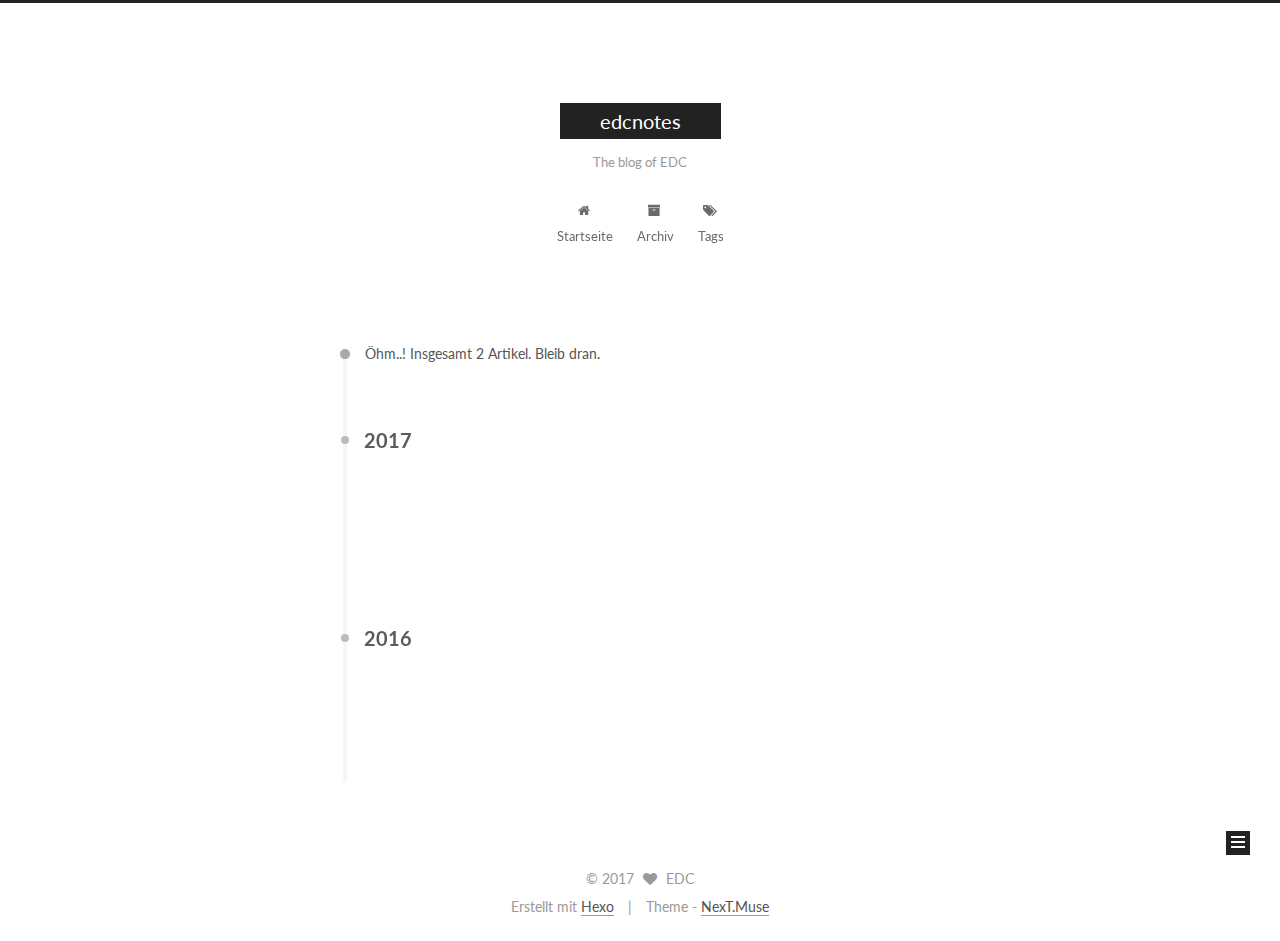
==== commit 6735c4dc: "Site updated: 2017-06-01 08:04:38" ====
--- a/archives/index.html
+++ b/archives/index.html
@@ -251,7 +251,7 @@
       
         
       
-      Öhm..! Ein Artikel. Bleib dran.
+      Öhm..! Insgesamt 2 Artikel. Bleib dran.
     </span>
 
     
@@ -288,6 +288,48 @@
               datetime="2017-05-30T20:26:31+08:00"
               content="2017-05-30" >
           05-30
+        </time>
+      </div>
+
+    </header>
+  </article>
+
+
+
+    
+
+      
+      
+      
+
+      
+        
+        <div class="collection-title">
+          <h2 class="archive-year motion-element" id="archive-year-2016">2016</h2>
+        </div>
+      
+      
+
+      
+
+  <article class="post post-type-normal" itemscope itemtype="http://schema.org/Article">
+    <header class="post-header">
+
+      <h2 class="post-title">
+        
+            <a class="post-title-link" href="/2016/12/16/托福口语万能短语/" itemprop="url">
+              
+                <span itemprop="name">Unbenannt</span>
+              
+            </a>
+        
+      </h2>
+
+      <div class="post-meta">
+        <time class="post-time" itemprop="dateCreated"
+              datetime="2016-12-16T13:46:00+08:00"
+              content="2016-12-16" >
+          12-16
         </time>
       </div>
 
@@ -344,7 +386,7 @@
           
             <div class="site-state-item site-state-posts">
               <a href="/archives">
-                <span class="site-state-item-count">1</span>
+                <span class="site-state-item-count">2</span>
                 <span class="site-state-item-name">Artikel</span>
               </a>
             </div>
--- a/css/main.css
+++ b/css/main.css
@@ -1676,7 +1676,7 @@
   width: 4px;
   height: 4px;
   border-radius: 50%;
-  background: #0f88ff;
+  background: #ff7ee5;
 }
 .links-of-blogroll {
   font-size: 13px;
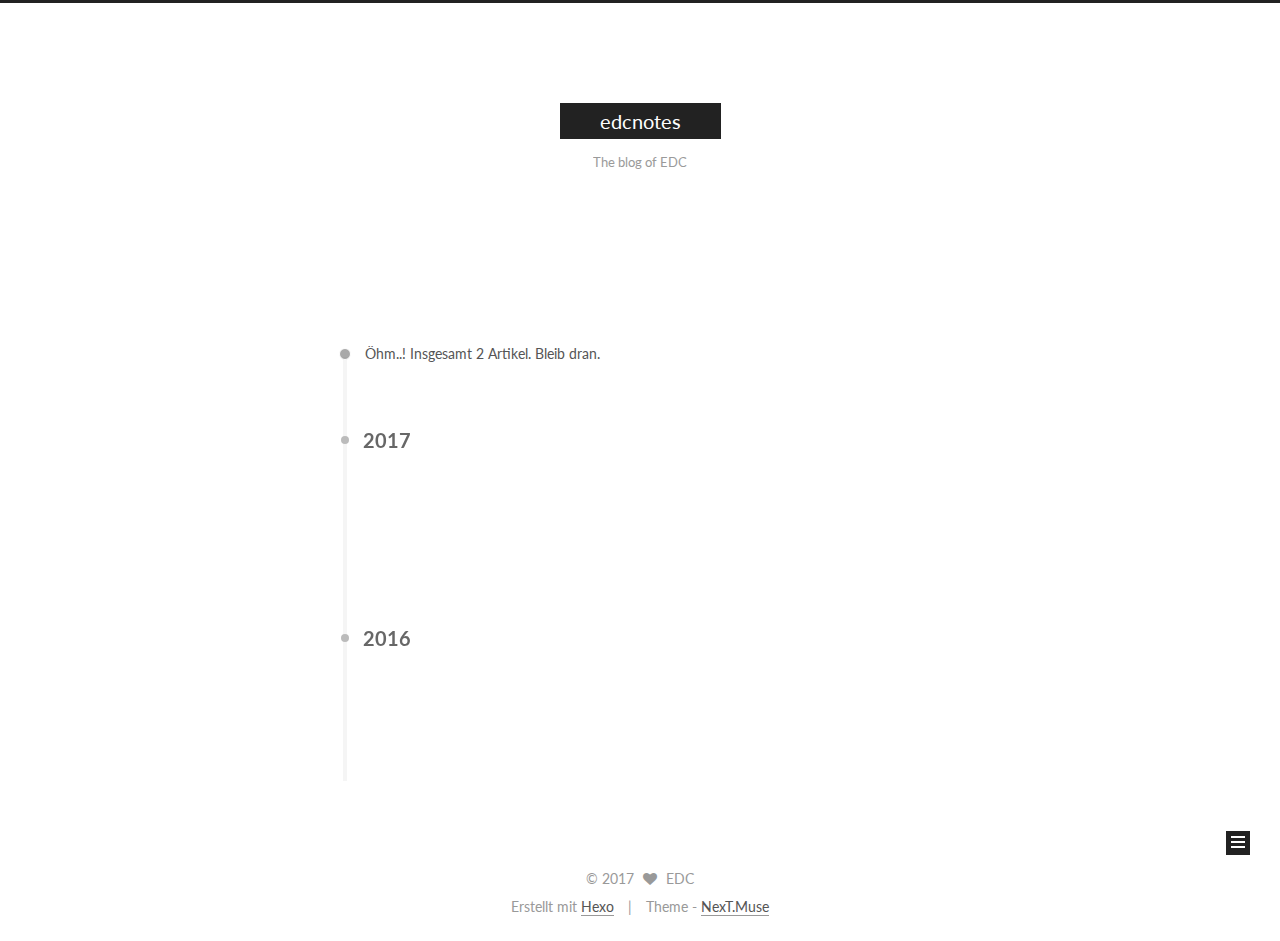
==== commit 86a495d6: "Site updated: 2017-06-01 08:08:18" ====
--- a/archives/index.html
+++ b/archives/index.html
@@ -319,7 +319,7 @@
         
             <a class="post-title-link" href="/2016/12/16/托福口语万能短语/" itemprop="url">
               
-                <span itemprop="name">Unbenannt</span>
+                <span itemprop="name">托福口语万能套路</span>
               
             </a>
         
--- a/css/main.css
+++ b/css/main.css
@@ -1676,7 +1676,7 @@
   width: 4px;
   height: 4px;
   border-radius: 50%;
-  background: #ff7ee5;
+  background: #6e5cff;
 }
 .links-of-blogroll {
   font-size: 13px;
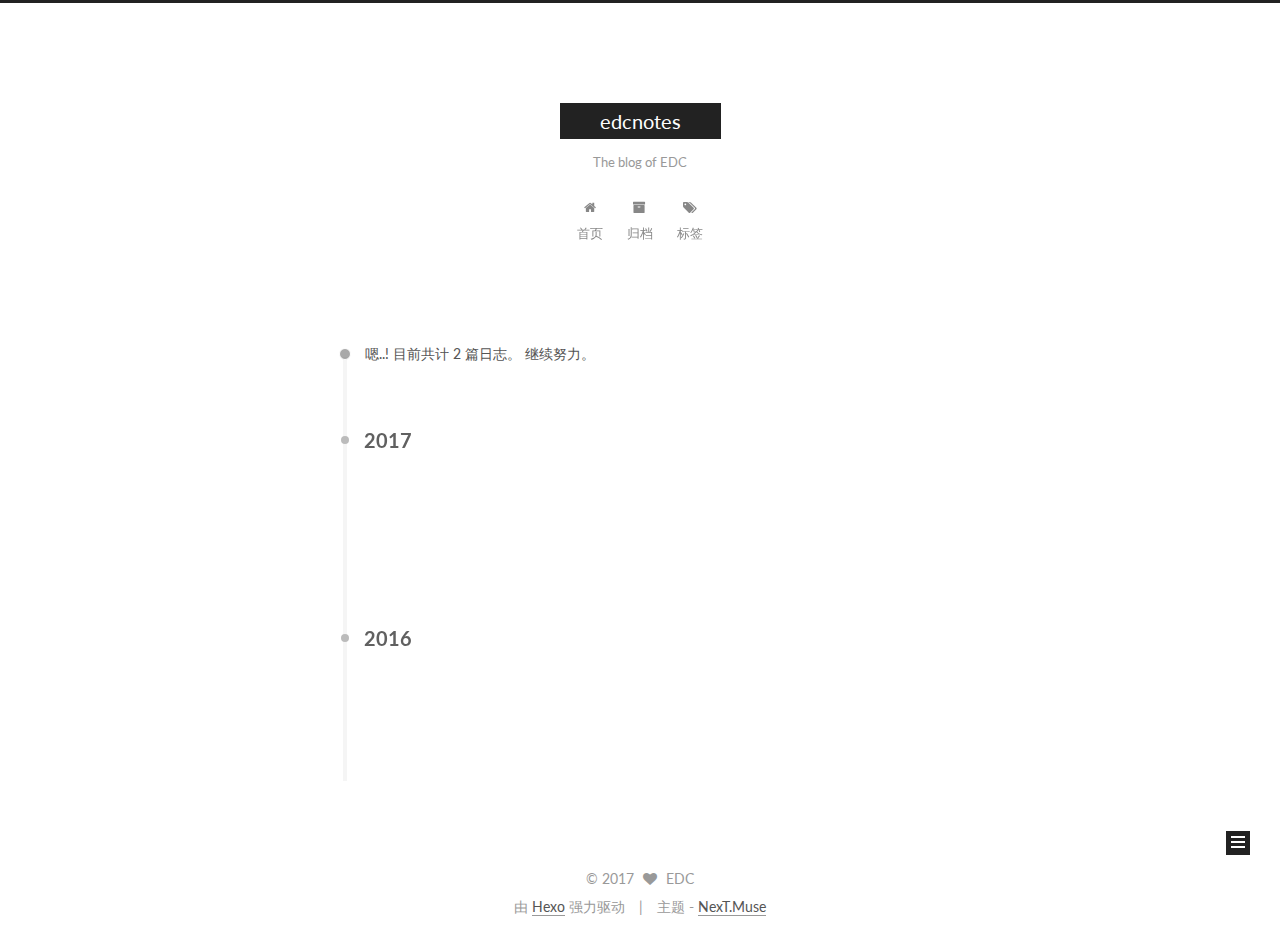
==== commit 240f5649: "Site updated: 2017-06-01 08:19:10" ====
--- a/archives/index.html
+++ b/archives/index.html
@@ -5,7 +5,7 @@
   
 
 
-<html class="theme-next muse use-motion" lang="zh-CN">
+<html class="theme-next muse use-motion" lang="zh-Hans">
 <head>
   <meta charset="UTF-8"/>
 <meta http-equiv="X-UA-Compatible" content="IE=edge" />
@@ -112,7 +112,7 @@
     motion: true,
     duoshuo: {
       userId: '0',
-      author: 'Author'
+      author: '博主'
     },
     algolia: {
       applicationID: '',
@@ -132,10 +132,10 @@
 
 
 
-  <title>Archiv | edcnotes</title>
+  <title>归档 | edcnotes</title>
 </head>
 
-<body itemscope itemtype="http://schema.org/WebPage" lang="zh-CN">
+<body itemscope itemtype="http://schema.org/WebPage" lang="zh-Hans">
 
   
 
@@ -199,7 +199,7 @@
             
               <i class="menu-item-icon fa fa-fw fa-home"></i> <br />
             
-            Startseite
+            首页
           </a>
         </li>
       
@@ -209,7 +209,7 @@
             
               <i class="menu-item-icon fa fa-fw fa-archive"></i> <br />
             
-            Archiv
+            归档
           </a>
         </li>
       
@@ -219,7 +219,7 @@
             
               <i class="menu-item-icon fa fa-fw fa-tags"></i> <br />
             
-            Tags
+            标签
           </a>
         </li>
       
@@ -251,7 +251,7 @@
       
         
       
-      Öhm..! Insgesamt 2 Artikel. Bleib dran.
+      嗯..! 目前共计 2 篇日志。 继续努力。
     </span>
 
     
@@ -387,7 +387,7 @@
             <div class="site-state-item site-state-posts">
               <a href="/archives">
                 <span class="site-state-item-count">2</span>
-                <span class="site-state-item-name">Artikel</span>
+                <span class="site-state-item-name">日志</span>
               </a>
             </div>
           
@@ -441,11 +441,11 @@
 
 
 <div class="powered-by">
-  Erstellt mit  <a class="theme-link" href="https://hexo.io">Hexo</a>
+  由 <a class="theme-link" href="https://hexo.io">Hexo</a> 强力驱动
 </div>
 
 <div class="theme-info">
-  Theme -
+  主题 -
   <a class="theme-link" href="https://github.com/iissnan/hexo-theme-next">
     NexT.Muse
   </a>
--- a/css/main.css
+++ b/css/main.css
@@ -1676,7 +1676,7 @@
   width: 4px;
   height: 4px;
   border-radius: 50%;
-  background: #6e5cff;
+  background: #69d1fa;
 }
 .links-of-blogroll {
   font-size: 13px;
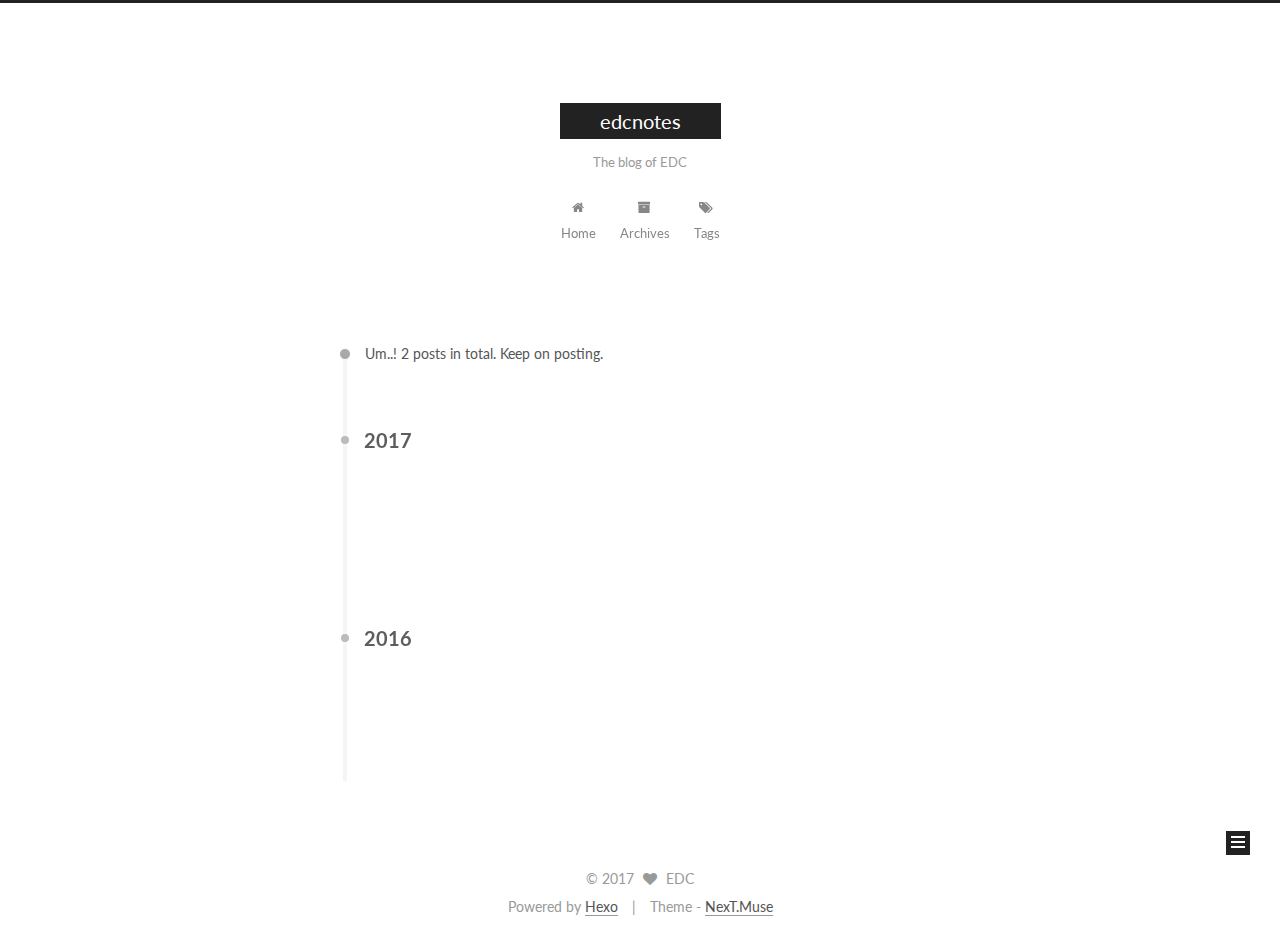
==== commit ce907cd2: "Site updated: 2017-06-01 08:26:19" ====
--- a/archives/index.html
+++ b/archives/index.html
@@ -5,7 +5,7 @@
   
 
 
-<html class="theme-next muse use-motion" lang="zh-Hans">
+<html class="theme-next muse use-motion" lang="en">
 <head>
   <meta charset="UTF-8"/>
 <meta http-equiv="X-UA-Compatible" content="IE=edge" />
@@ -112,7 +112,7 @@
     motion: true,
     duoshuo: {
       userId: '0',
-      author: '博主'
+      author: 'Author'
     },
     algolia: {
       applicationID: '',
@@ -132,10 +132,10 @@
 
 
 
-  <title>归档 | edcnotes</title>
+  <title>Archive | edcnotes</title>
 </head>
 
-<body itemscope itemtype="http://schema.org/WebPage" lang="zh-Hans">
+<body itemscope itemtype="http://schema.org/WebPage" lang="en">
 
   
 
@@ -199,7 +199,7 @@
             
               <i class="menu-item-icon fa fa-fw fa-home"></i> <br />
             
-            首页
+            Home
           </a>
         </li>
       
@@ -209,7 +209,7 @@
             
               <i class="menu-item-icon fa fa-fw fa-archive"></i> <br />
             
-            归档
+            Archives
           </a>
         </li>
       
@@ -219,7 +219,7 @@
             
               <i class="menu-item-icon fa fa-fw fa-tags"></i> <br />
             
-            标签
+            Tags
           </a>
         </li>
       
@@ -251,7 +251,7 @@
       
         
       
-      嗯..! 目前共计 2 篇日志。 继续努力。
+      Um..! 2 posts in total. Keep on posting.
     </span>
 
     
@@ -387,7 +387,7 @@
             <div class="site-state-item site-state-posts">
               <a href="/archives">
                 <span class="site-state-item-count">2</span>
-                <span class="site-state-item-name">日志</span>
+                <span class="site-state-item-name">posts</span>
               </a>
             </div>
           
@@ -441,11 +441,11 @@
 
 
 <div class="powered-by">
-  由 <a class="theme-link" href="https://hexo.io">Hexo</a> 强力驱动
+  Powered by <a class="theme-link" href="https://hexo.io">Hexo</a>
 </div>
 
 <div class="theme-info">
-  主题 -
+  Theme -
   <a class="theme-link" href="https://github.com/iissnan/hexo-theme-next">
     NexT.Muse
   </a>
--- a/css/main.css
+++ b/css/main.css
@@ -1676,7 +1676,7 @@
   width: 4px;
   height: 4px;
   border-radius: 50%;
-  background: #69d1fa;
+  background: #6e015b;
 }
 .links-of-blogroll {
   font-size: 13px;
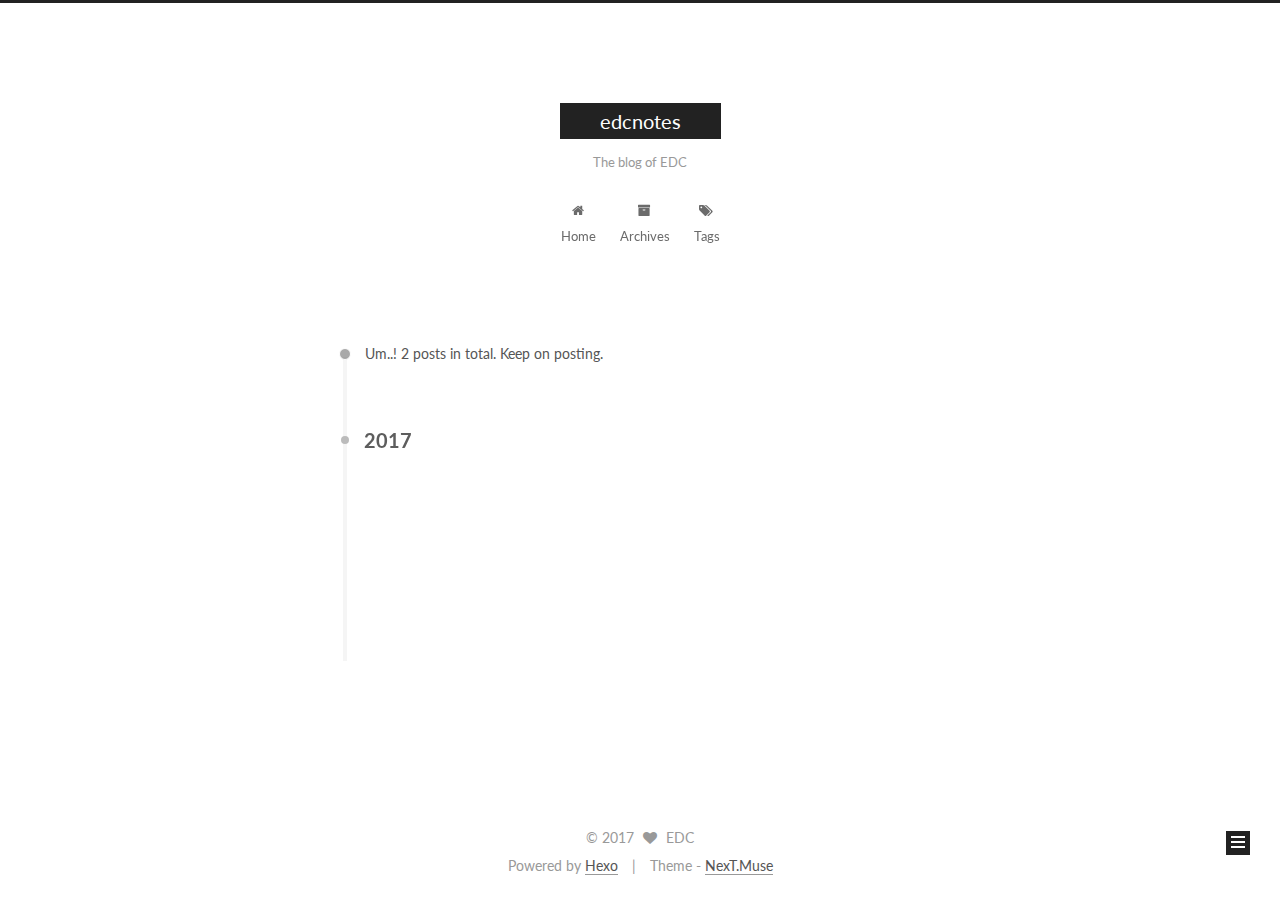
==== commit 26f13be8: "Site updated: 2017-06-01 09:31:23" ====
--- a/archives/index.html
+++ b/archives/index.html
@@ -275,6 +275,43 @@
 
       <h2 class="post-title">
         
+            <a class="post-title-link" href="/2017/06/01/托福口语万能套路/" itemprop="url">
+              
+                <span itemprop="name">托福口语万能套路</span>
+              
+            </a>
+        
+      </h2>
+
+      <div class="post-meta">
+        <time class="post-time" itemprop="dateCreated"
+              datetime="2017-06-01T09:30:01+08:00"
+              content="2017-06-01" >
+          06-01
+        </time>
+      </div>
+
+    </header>
+  </article>
+
+
+
+    
+
+      
+      
+      
+
+      
+      
+
+      
+
+  <article class="post post-type-normal" itemscope itemtype="http://schema.org/Article">
+    <header class="post-header">
+
+      <h2 class="post-title">
+        
             <a class="post-title-link" href="/2017/05/30/hello-world/" itemprop="url">
               
                 <span itemprop="name">Hello World</span>
@@ -288,48 +325,6 @@
               datetime="2017-05-30T20:26:31+08:00"
               content="2017-05-30" >
           05-30
-        </time>
-      </div>
-
-    </header>
-  </article>
-
-
-
-    
-
-      
-      
-      
-
-      
-        
-        <div class="collection-title">
-          <h2 class="archive-year motion-element" id="archive-year-2016">2016</h2>
-        </div>
-      
-      
-
-      
-
-  <article class="post post-type-normal" itemscope itemtype="http://schema.org/Article">
-    <header class="post-header">
-
-      <h2 class="post-title">
-        
-            <a class="post-title-link" href="/2016/12/16/托福口语万能短语/" itemprop="url">
-              
-                <span itemprop="name">托福口语万能套路</span>
-              
-            </a>
-        
-      </h2>
-
-      <div class="post-meta">
-        <time class="post-time" itemprop="dateCreated"
-              datetime="2016-12-16T13:46:00+08:00"
-              content="2016-12-16" >
-          12-16
         </time>
       </div>
 
--- a/css/main.css
+++ b/css/main.css
@@ -1676,7 +1676,7 @@
   width: 4px;
   height: 4px;
   border-radius: 50%;
-  background: #6e015b;
+  background: #7dbb49;
 }
 .links-of-blogroll {
   font-size: 13px;
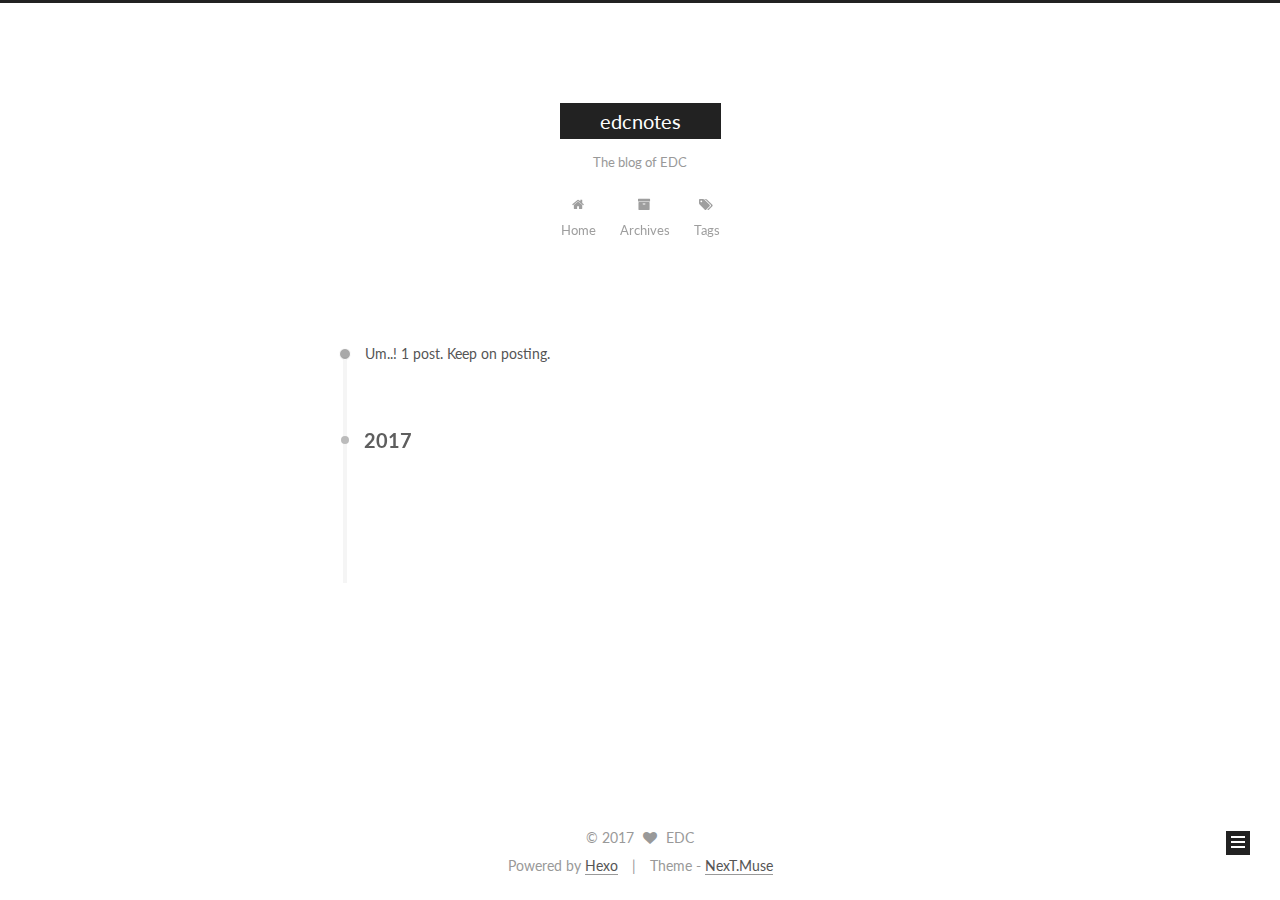
==== commit c2069398: "Site updated: 2017-06-01 16:11:20" ====
--- a/archives/index.html
+++ b/archives/index.html
@@ -251,7 +251,7 @@
       
         
       
-      Um..! 2 posts in total. Keep on posting.
+      Um..! 1 post. Keep on posting.
     </span>
 
     
@@ -288,43 +288,6 @@
               datetime="2017-06-01T09:30:01+08:00"
               content="2017-06-01" >
           06-01
-        </time>
-      </div>
-
-    </header>
-  </article>
-
-
-
-    
-
-      
-      
-      
-
-      
-      
-
-      
-
-  <article class="post post-type-normal" itemscope itemtype="http://schema.org/Article">
-    <header class="post-header">
-
-      <h2 class="post-title">
-        
-            <a class="post-title-link" href="/2017/05/30/hello-world/" itemprop="url">
-              
-                <span itemprop="name">Hello World</span>
-              
-            </a>
-        
-      </h2>
-
-      <div class="post-meta">
-        <time class="post-time" itemprop="dateCreated"
-              datetime="2017-05-30T20:26:31+08:00"
-              content="2017-05-30" >
-          05-30
         </time>
       </div>
 
@@ -381,7 +344,7 @@
           
             <div class="site-state-item site-state-posts">
               <a href="/archives">
-                <span class="site-state-item-count">2</span>
+                <span class="site-state-item-count">1</span>
                 <span class="site-state-item-name">posts</span>
               </a>
             </div>
@@ -542,6 +505,14 @@
 
   
 
+    
+      <script id="dsq-count-scr" src="https://EDC.disqus.com/count.js" async></script>
+    
+
+    
+
+  
+
 
 
 
@@ -560,10 +531,6 @@
   
 
 
-
-
-
-  
 
 
 
--- a/css/main.css
+++ b/css/main.css
@@ -1676,7 +1676,7 @@
   width: 4px;
   height: 4px;
   border-radius: 50%;
-  background: #7dbb49;
+  background: #2bb4ff;
 }
 .links-of-blogroll {
   font-size: 13px;
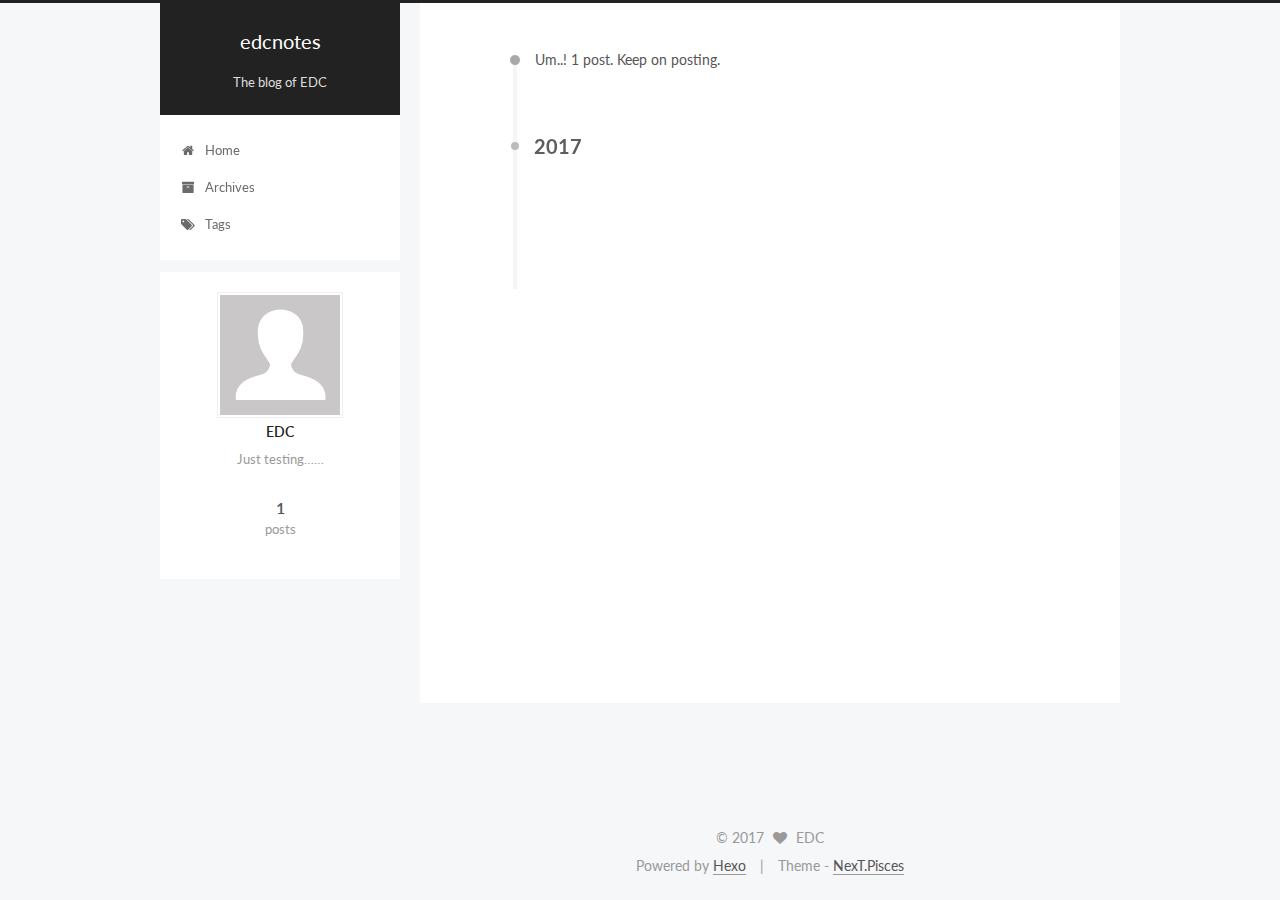
==== commit d842c4d9: "Site updated: 2017-06-01 16:57:14" ====
--- a/archives/index.html
+++ b/archives/index.html
@@ -5,7 +5,7 @@
   
 
 
-<html class="theme-next muse use-motion" lang="en">
+<html class="theme-next pisces use-motion" lang="en">
 <head>
   <meta charset="UTF-8"/>
 <meta http-equiv="X-UA-Compatible" content="IE=edge" />
@@ -106,7 +106,7 @@
   var NexT = window.NexT || {};
   var CONFIG = {
     root: '/',
-    scheme: 'Muse',
+    scheme: 'Pisces',
     sidebar: {"position":"left","display":"post","offset":12,"offset_float":0,"b2t":false,"scrollpercent":false},
     fancybox: true,
     motion: true,
@@ -405,7 +405,7 @@
 <div class="theme-info">
   Theme -
   <a class="theme-link" href="https://github.com/iissnan/hexo-theme-next">
-    NexT.Muse
+    NexT.Pisces
   </a>
 </div>
 
@@ -485,6 +485,13 @@
   
   
 
+
+  <script type="text/javascript" src="/js/src/affix.js?v=5.1.1"></script>
+
+  <script type="text/javascript" src="/js/src/schemes/pisces.js?v=5.1.1"></script>
+
+
+
   
   
     <script type="text/javascript" id="motion.page.archive">
@@ -505,14 +512,6 @@
 
   
 
-    
-      <script id="dsq-count-scr" src="https://EDC.disqus.com/count.js" async></script>
-    
-
-    
-
-  
-
 
 
 
@@ -531,6 +530,10 @@
   
 
 
+
+
+
+  
 
 
 
--- a/css/main.css
+++ b/css/main.css
@@ -189,7 +189,7 @@
   font-size: 14px;
   line-height: 2;
   color: #555;
-  background: #fff;
+  background: #f5f7f9;
 }
 @media (max-width: 767px) {
   body {
@@ -639,8 +639,8 @@
 @media (min-width: 992px) {
   .full-image.full-image.full-image {
     max-width: none;
-    width: 110%;
-    margin: 25px -5%;
+    width: 118%;
+    margin: 0 -9%;
   }
 }
 .blockquote-center,
@@ -817,7 +817,7 @@
   font-size: 14px;
   color: #fff;
   background: #222;
-  border: 2px solid #222;
+  border: 2px solid #555;
   text-decoration: none;
   border-radius: 0;
   transition-property: background-color;
@@ -828,8 +828,8 @@
 .btn:hover,
 .post-button .btn:hover {
   border-color: #222;
-  color: #222;
-  background: #fff;
+  color: #fff;
+  background: #222;
 }
 .btn-bar {
   display: block;
@@ -934,7 +934,7 @@
   width: 24px;
   background: #222;
   font-size: 12px;
-  opacity: 1;
+  opacity: 0.6;
   color: #fff;
   cursor: pointer;
   text-align: center;
@@ -955,7 +955,7 @@
   }
 }
 .back-to-top.back-to-top-on {
-  bottom: 19px;
+  bottom: 30px;
 }
 .header {
   background: transparent;
@@ -1004,7 +1004,7 @@
 .site-subtitle {
   margin-top: 10px;
   font-size: 13px;
-  color: #999;
+  color: #ddd;
 }
 .use-motion .brand {
   opacity: 0;
@@ -1077,7 +1077,8 @@
   transition-timing-function: ease-in-out;
   transition-delay: 0s;
 }
-.menu .menu-item a:hover {
+.menu .menu-item a:hover,
+.menu-item-active a {
   border-bottom-color: #222;
 }
 .menu .menu-item .fa {
@@ -1414,10 +1415,10 @@
   margin-top: 50px;
 }
 .post-button .btn {
-  color: #fff;
+  color: #555;
   font-size: 14px;
-  background: #222;
-  border-radius: 0;
+  background: #fff;
+  border-radius: 2px;
   line-height: 2;
   margin: 0 4px 8px 4px;
 }
@@ -1592,20 +1593,20 @@
   display: block;
   margin: 0 auto;
   padding: 2px;
-  max-width: 96px;
+  max-width: 120px;
   height: auto;
-  border: 2px solid #333;
+  border: 1px solid #eee;
 }
 .site-author-name {
-  margin: 5px 0 0;
+  margin: 0;
   text-align: center;
-  color: #f5f5f5;
-  font-weight: normal;
+  color: #222;
+  font-weight: 600;
 }
 .site-description {
-  margin-top: 5px;
+  margin-top: 0;
   text-align: center;
-  font-size: 14px;
+  font-size: 13px;
   color: #999;
 }
 .site-state {
@@ -1617,7 +1618,7 @@
 .site-state-item {
   display: inline-block;
   padding: 0 15px;
-  border-left: 1px solid #333;
+  border-left: 1px solid #eee;
 }
 .site-state-item:first-child {
   border-left: none;
@@ -1630,11 +1631,11 @@
   text-align: center;
   color: inherit;
   font-weight: 600;
-  font-size: 18px;
+  font-size: 16px;
 }
 .site-state-item-name {
   font-size: 13px;
-  color: inherit;
+  color: #999;
 }
 .feed-link {
   margin-top: 20px;
@@ -1676,7 +1677,7 @@
   width: 4px;
   height: 4px;
   border-radius: 50%;
-  background: #2bb4ff;
+  background: #09b0b4;
 }
 .links-of-blogroll {
   font-size: 13px;
@@ -1706,7 +1707,7 @@
   color: #555;
 }
 .sidebar-nav li:hover {
-  color: #f5f5f5;
+  color: #fc6423;
 }
 .page-post-detail .sidebar-nav-toc {
   padding: 0 5px;
@@ -1715,11 +1716,11 @@
   margin-left: 10px;
 }
 .sidebar-nav .sidebar-nav-active {
-  color: #87daff;
-  border-bottom-color: #87daff;
+  color: #fc6423;
+  border-bottom-color: #fc6423;
 }
 .sidebar-nav .sidebar-nav-active:hover {
-  color: #87daff;
+  color: #fc6423;
 }
 .sidebar-panel {
   display: none;
@@ -1752,12 +1753,12 @@
   transition-timing-function: ease-in-out;
   transition-delay: 0s;
   transition-property: all;
-  color: #999;
-  border-bottom-color: #555;
+  color: #666;
+  border-bottom-color: #ccc;
 }
 .post-toc ol a:hover {
-  color: #ccc;
-  border-bottom-color: #ccc;
+  color: #000;
+  border-bottom-color: #000;
 }
 .post-toc .nav-item {
   overflow: hidden;
@@ -1778,14 +1779,14 @@
   display: block;
 }
 .post-toc .nav .active > a {
-  color: #87daff;
-  border-bottom-color: #87daff;
+  color: #fc6423;
+  border-bottom-color: #fc6423;
 }
 .post-toc .nav .active-current > a {
-  color: #87daff;
+  color: #fc6423;
 }
 .post-toc .nav .active-current > a:hover {
-  color: #87daff;
+  color: #fc6423;
 }
 .footer {
   font-size: 14px;
@@ -2208,6 +2209,16 @@
   transform: translate(-50%, -50%);
   color: #ccc;
 }
+@media (min-width: 768px) and (max-width: 991px) {
+  .busuanzi-count {
+    width: auto;
+  }
+}
+@media (max-width: 767px) {
+  .busuanzi-count {
+    width: auto;
+  }
+}
 .site-uv,
 .site-pv,
 .page-pv {
@@ -2446,83 +2457,397 @@
   }
 }
 .page-post-detail .sidebar-toggle-line {
-  background: #87daff;
+  background: #fc6423;
 }
 .page-post-detail .comments {
   overflow: hidden;
 }
-@media (max-width: 767px) {
-  .header-inner,
-  .container .main-inner,
+.header {
+  position: relative;
+  margin: 0 auto;
+  width: 960px;
+}
+@media (min-width: 768px) and (max-width: 991px) {
+  .header {
+    width: auto;
+  }
+}
+@media (max-width: 767px) {
+  .header {
+    width: auto;
+  }
+}
+.header-inner {
+  position: absolute;
+  top: 0;
+  overflow: hidden;
+  padding: 0;
+  width: 240px;
+  background: #fff;
+  box-shadow: initial;
+  border-radius: initial;
+}
+@media (min-width: 1600px) {
+  .container .header-inner {
+    width: 240px;
+  }
+}
+@media (min-width: 768px) and (max-width: 991px) {
+  .header-inner {
+    position: relative;
+    width: auto;
+    border-radius: initial;
+  }
+}
+@media (max-width: 767px) {
+  .header-inner {
+    position: relative;
+    width: auto;
+    border-radius: initial;
+  }
+}
+.main:before,
+.main:after {
+  content: " ";
+  display: table;
+}
+.main:after {
+  clear: both;
+}
+@media (min-width: 768px) and (max-width: 991px) {
+  .main {
+    padding-bottom: 100px;
+  }
+}
+@media (max-width: 767px) {
+  .main {
+    padding-bottom: 100px;
+  }
+}
+.container .main-inner {
+  width: 960px;
+}
+@media (min-width: 768px) and (max-width: 991px) {
+  .container .main-inner {
+    width: auto;
+  }
+}
+@media (max-width: 767px) {
+  .container .main-inner {
+    width: auto;
+  }
+}
+.content-wrap {
+  float: right;
+  box-sizing: border-box;
+  padding: 40px;
+  width: 700px;
+  background: #fff;
+  min-height: 700px;
+  box-shadow: initial;
+  border-radius: initial;
+}
+@media (min-width: 768px) and (max-width: 991px) {
+  .content-wrap {
+    width: 100%;
+    padding: 20px;
+    border-radius: initial;
+  }
+}
+@media (max-width: 767px) {
+  .content-wrap {
+    width: 100%;
+    padding: 20px;
+    min-height: auto;
+    border-radius: initial;
+  }
+}
+.sidebar {
+  position: static;
+  float: left;
+  margin-top: 300px;
+  width: 240px;
+  background: #f5f7f9;
+  box-shadow: none;
+}
+@media (min-width: 768px) and (max-width: 991px) {
+  .sidebar {
+    display: none;
+  }
+}
+@media (max-width: 767px) {
+  .sidebar {
+    display: none;
+  }
+}
+.sidebar-toggle {
+  display: none;
+}
+.footer-inner {
+  width: 960px;
+  padding-left: 260px;
+}
+@media (min-width: 768px) and (max-width: 991px) {
   .footer-inner {
     width: auto;
-  }
-}
-embed {
-  display: block;
-  margin: 0px auto 25px auto;
-}
-.custom-logo .site-meta-headline {
-  text-align: center;
-}
-.custom-logo .brand {
+    padding-left: 0 !important;
+    padding-right: 0 !important;
+  }
+}
+@media (max-width: 767px) {
+  .footer-inner {
+    width: auto;
+    padding-left: 0 !important;
+    padding-right: 0 !important;
+  }
+}
+.sidebar-position-right .header-inner {
+  right: 0;
+}
+.sidebar-position-right .content-wrap {
+  float: left;
+}
+.sidebar-position-right .sidebar {
+  float: right;
+}
+.sidebar-position-right .footer-inner {
+  padding-left: 0;
+  padding-right: 260px;
+}
+.site-brand-wrapper {
+  position: relative;
+}
+.site-meta {
+  padding: 20px 0;
+  color: #fff;
+  background: #222;
+}
+@media (min-width: 768px) and (max-width: 991px) {
+  .site-meta {
+    box-shadow: 0 0 16px rgba(0,0,0,0.5);
+  }
+}
+@media (max-width: 767px) {
+  .site-meta {
+    box-shadow: 0 0 16px rgba(0,0,0,0.5);
+  }
+}
+.brand {
+  padding: 0;
   background: none;
 }
-.custom-logo .site-title {
-  margin: 10px auto 0;
-  font-size: 24px;
-  color: #222;
-}
-.custom-logo .site-title a {
-  border: none;
-}
-.custom-logo-image {
-  margin: 0 auto;
-  padding: 5px;
-  max-width: 150px;
-  background: #fff;
-}
-@media (max-width: 767px) {
-  .site-nav {
-    position: absolute;
-    left: 0;
-    top: 52px;
-    margin: 0;
-    width: 100%;
-    padding: 0;
-    background: #fff;
-    border-bottom: 1px solid #ddd;
-    z-index: 1;
-  }
-}
-@media (max-width: 767px) {
-  .menu {
-    text-align: left;
-  }
-}
-@media (max-width: 767px) {
-  .menu .menu-item {
-    display: block;
-    margin: 0 10px;
-    vertical-align: top;
-  }
-}
-@media (max-width: 767px) {
-  .menu .menu-item br {
-    display: none;
-  }
-}
-@media (max-width: 767px) {
-  .menu .menu-item a {
-    padding: 5px 10px;
-  }
-}
-.menu .menu-item .fa {
-  margin-right: 0;
+.brand:hover {
+  color: #fff;
+}
+.site-subtitle {
+  margin: 10px 10px 0;
+  font-weight: initial;
 }
 .site-search form {
   display: none;
 }
+.site-nav {
+  border-top: none;
+}
+@media (min-width: 768px) and (max-width: 991px) {
+  .site-nav {
+    display: none !important;
+  }
+}
+@media (min-width: 768px) and (max-width: 991px) {
+  .site-nav-on {
+    display: block !important;
+  }
+}
+.menu .menu-item {
+  display: block;
+  margin: 0;
+}
+.menu .menu-item a {
+  position: relative;
+  box-sizing: border-box;
+  padding: 5px 20px;
+  text-align: left;
+  line-height: inherit;
+  transition-property: background-color;
+  transition-duration: 0.2s;
+  transition-timing-function: ease-in-out;
+  transition-delay: 0s;
+}
+.menu .menu-item a:hover,
+.menu-item-active a {
+  background: #f9f9f9;
+  border-bottom-color: #fff;
+}
+.menu .menu-item br {
+  display: none;
+}
+.menu-item-active a:after {
+  content: " ";
+  position: absolute;
+  top: 50%;
+  margin-top: -3px;
+  right: 15px;
+  width: 6px;
+  height: 6px;
+  border-radius: 50%;
+  background-color: #bbb;
+}
+.btn-bar {
+  background-color: #fff;
+}
+.site-nav-toggle {
+  left: 20px;
+  top: 50%;
+  -webkit-transform: translateY(-50%);
+  -webkit-transform: translateY(-50%);
+  -moz-transform: translateY(-50%);
+  -ms-transform: translateY(-50%);
+  -o-transform: translateY(-50%);
+  transform: translateY(-50%);
+}
+@media (min-width: 768px) and (max-width: 991px) {
+  .site-nav-toggle {
+    display: block;
+  }
+}
+.use-motion .sidebar .motion-element {
+  opacity: 1;
+}
+.sidebar {
+  display: none;
+  right: auto;
+  bottom: auto;
+  -webkit-transform: none;
+}
+.sidebar-inner {
+  box-sizing: border-box;
+  width: 240px;
+  color: #555;
+  background: #fff;
+  box-shadow: initial;
+  border-radius: initial;
+}
+.sidebar-inner.affix {
+  position: fixed;
+  top: 0px;
+}
+.site-overview {
+  margin: 0 2px;
+  text-align: left;
+}
+.site-author:before,
+.site-author:after {
+  content: " ";
+  display: table;
+}
+.site-author:after {
+  clear: both;
+}
+.sidebar a {
+  color: #555;
+}
+.sidebar a:hover {
+  color: #222;
+}
+.links-of-author-item a:before {
+  display: none;
+}
+.links-of-author-item a {
+  border-bottom: none;
+  text-decoration: underline;
+}
+.feed-link {
+  border-top: 1px dotted #ccc;
+  border-bottom: 1px dotted #ccc;
+  text-align: center;
+}
+.feed-link a {
+  display: block;
+  color: #fc6423;
+  border: none;
+}
+.feed-link a:hover {
+  background: none;
+  color: #e34603;
+}
+.feed-link a:hover i {
+  color: #e34603;
+}
+.links-of-author:before,
+.links-of-author:after {
+  content: " ";
+  display: table;
+}
+.links-of-author:after {
+  clear: both;
+}
+.links-of-author-item {
+  float: left;
+  margin: 5px 0 0;
+  width: 50%;
+}
+.links-of-author-item a {
+  box-sizing: border-box;
+  display: inline-block;
+  margin-right: 0;
+  margin-bottom: 0;
+  padding: 0 5px;
+  overflow: hidden;
+  white-space: nowrap;
+  text-overflow: ellipsis;
+}
+.links-of-author-item a {
+  display: block;
+  text-decoration: none;
+}
+.links-of-author-item a:hover {
+  border-radius: 4px;
+  background: #eee;
+}
+.links-of-author-item .fa {
+  margin-right: 2px;
+  font-size: 16px;
+}
+.links-of-author-item .fa-globe {
+  font-size: 15px;
+}
+.links-of-blogroll {
+  margin-top: 20px;
+  padding: 3px 0 0;
+  border-top: 1px dotted #ccc;
+}
+.links-of-blogroll-title {
+  margin-top: 0;
+}
+.links-of-blogroll-item {
+  padding: 0;
+}
+.links-of-blogroll-inline:before,
+.links-of-blogroll-inline:after {
+  content: " ";
+  display: table;
+}
+.links-of-blogroll-inline:after {
+  clear: both;
+}
 .links-of-blogroll-inline .links-of-blogroll-item {
-  display: inline-block;
-}
+  float: left;
+  margin: 5px 0 0;
+  width: 50%;
+}
+.links-of-blogroll-inline .links-of-blogroll-item a {
+  box-sizing: border-box;
+  display: inline-block;
+  margin-right: 0;
+  margin-bottom: 0;
+  padding: 0 5px;
+  overflow: hidden;
+  white-space: nowrap;
+  text-overflow: ellipsis;
+}
+@media (max-width: 767px) {
+  .post-body {
+    text-align: justify;
+  }
+}
